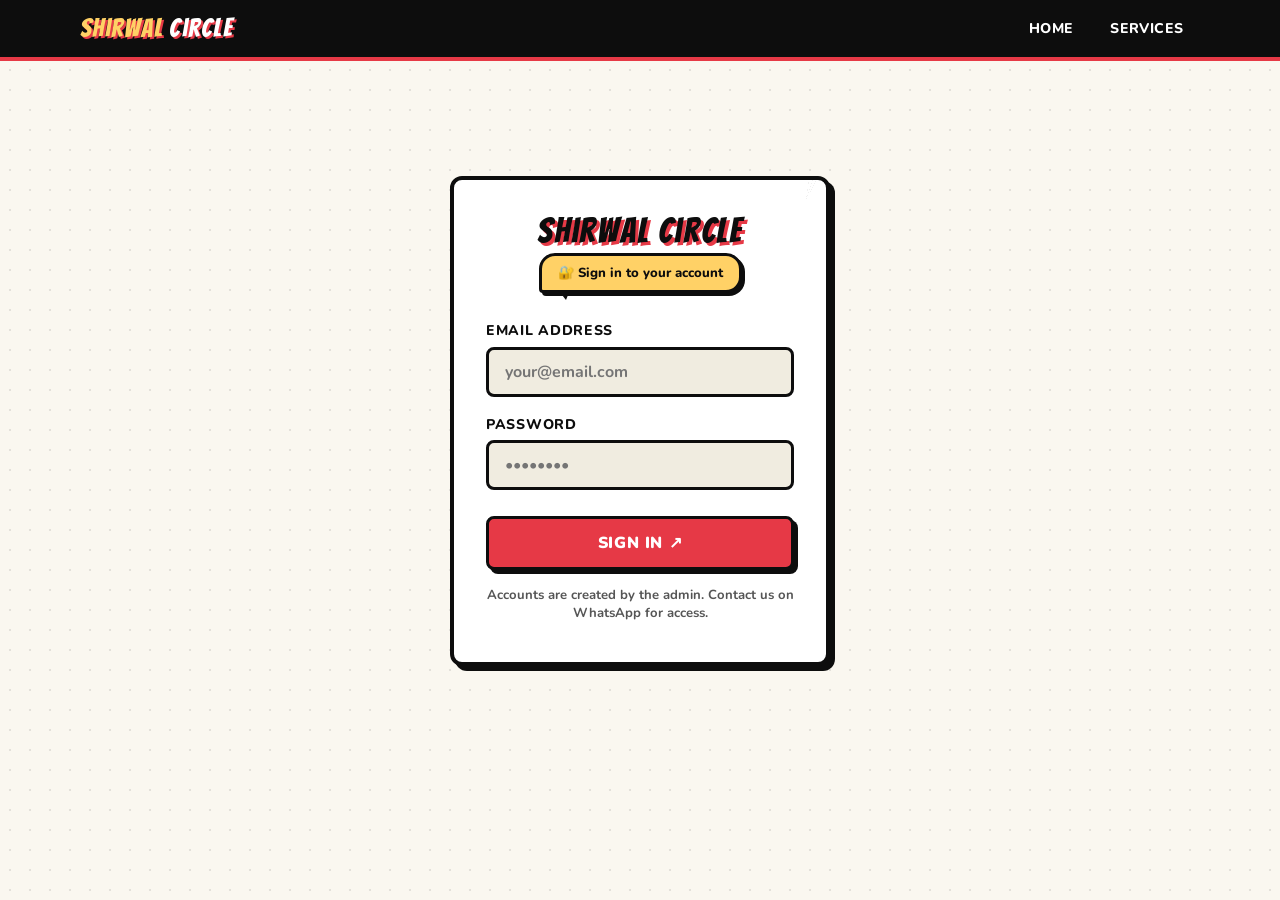
==== account.html @ d56b0783 "Add files via upload" ====
<!DOCTYPE html>
<html lang="en">
<head>
  <meta charset="UTF-8">
  <meta name="viewport" content="width=device-width, initial-scale=1.0">
  <title>My Account — Shirwal Circle</title>
  <link rel="preconnect" href="https://fonts.googleapis.com">
  <link rel="preconnect" href="https://fonts.gstatic.com" crossorigin>
  <link rel="stylesheet" href="css/style.css">
</head>
<body data-requires-auth="true">

  <nav class="navbar">
    <div class="container">
      <a class="brand" href="index.html">Shirwal <span>Circle</span></a>
      <div class="nav-links">
        <a href="index.html">Home</a>
        <a href="vendors.html">Services</a>
        <a href="account.html" class="active" data-auth="logged-in">Account</a>
        <button data-logout data-auth="logged-in">Logout</button>
      </div>
    </div>
  </nav>

  <section class="section">
    <div class="container" style="max-width:560px">
      <h1 class="section-title display" style="margin-bottom:2rem">My Account<span class="underline"></span></h1>

      <div class="manga-card card-pad" style="margin-bottom:1.25rem">
        <div style="display:flex;align-items:center;gap:1.25rem;margin-bottom:1.5rem">
          <div class="avatar" data-user-initial>R</div>
          <div>
            <div style="font-family:'Bangers',cursive;font-size:1.5rem;letter-spacing:0.04em" data-user-name>Loading…</div>
            <span class="badge badge-green" style="margin-top:0.3rem">● Active</span>
          </div>
        </div>
        <div class="info-row"><span class="lbl">Email</span><span data-user-email>—</span></div>
        <div class="info-row"><span class="lbl">Phone</span><span data-user-phone>—</span></div>
        <div class="info-row"><span class="lbl">Address</span><span data-user-address>—</span></div>
      </div>

      <div class="manga-card card-pad" style="margin-bottom:1.25rem">
        <h2 style="font-size:1.2rem;margin-bottom:1rem">Quick Links</h2>
        <div style="display:flex;gap:0.75rem;flex-wrap:wrap">
          <a href="vendors.html" class="btn btn-red">Browse Services</a>
        </div>
      </div>

      <button data-logout class="btn btn-white" style="border-color:var(--accent);color:var(--accent)">Sign Out</button>
    </div>
  </section>

  <div class="toast" data-ui-toast></div>
  <script src="js/app.js"></script>
</body>
</html>
---- css/style.css ----
/* ============================================
   SHIRWAL CIRCLE — Manga / 2D Ink Style
   ============================================ */

@import url('https://fonts.googleapis.com/css2?family=Bangers&family=Nunito:wght@400;700;800;900&display=swap');

:root {
  --ink: #0d0d0d;
  --ink-light: #1a1a2e;
  --paper: #faf7f0;
  --paper2: #f0ece0;
  --accent: #e63946;       /* manga red */
  --accent2: #f4a261;      /* warm orange */
  --accent3: #457b9d;      /* ink blue */
  --yellow: #ffd166;
  --green: #06d6a0;
  --border: 3px solid var(--ink);
  --border-thick: 4px solid var(--ink);
  --radius: 12px;
  --shadow: 5px 5px 0px var(--ink);
  --shadow-red: 5px 5px 0px var(--accent);
  --shadow-lg: 8px 8px 0px var(--ink);
}

*, *::before, *::after { box-sizing: border-box; margin: 0; padding: 0; }
html { scroll-behavior: smooth; }

body {
  font-family: 'Nunito', sans-serif;
  background: var(--paper);
  color: var(--ink);
  min-height: 100vh;
  overflow-x: hidden;
}

/* Halftone background texture */
body::before {
  content: '';
  position: fixed;
  inset: 0;
  z-index: -1;
  background-image: radial-gradient(circle, #0d0d0d18 1px, transparent 1px);
  background-size: 20px 20px;
  pointer-events: none;
}

/* ── TYPOGRAPHY ── */
h1, h2, h3 { font-family: 'Bangers', cursive; letter-spacing: 0.04em; line-height: 1.1; }
.display { font-family: 'Bangers', cursive; letter-spacing: 0.06em; }

/* ── LAYOUT ── */
.container { max-width: 1160px; margin: 0 auto; padding: 0 1.25rem; }
.section { padding: 4rem 0; }

/* ── NAVBAR ── */
.navbar {
  position: sticky;
  top: 0;
  z-index: 100;
  background: var(--ink);
  border-bottom: 4px solid var(--accent);
  padding: 0.7rem 0;
}
.navbar .container { display: flex; align-items: center; gap: 1rem; flex-wrap: wrap; }
.brand {
  font-family: 'Bangers', cursive;
  font-size: 1.6rem;
  letter-spacing: 0.05em;
  color: var(--yellow);
  text-decoration: none;
  text-shadow: 2px 2px 0 var(--accent);
  flex: 1;
}
.brand span { color: #fff; }
.nav-links { display: flex; align-items: center; gap: 0.25rem; flex-wrap: wrap; }
.nav-links a, .nav-links button {
  color: #fff;
  text-decoration: none;
  font-size: 0.88rem;
  font-weight: 800;
  padding: 0.35rem 0.9rem;
  border-radius: 6px;
  border: 2px solid transparent;
  background: transparent;
  cursor: pointer;
  font-family: 'Nunito', sans-serif;
  transition: background 0.15s, border-color 0.15s, color 0.15s;
  text-transform: uppercase;
  letter-spacing: 0.03em;
}
.nav-links a:hover, .nav-links button:hover {
  background: var(--accent);
  border-color: var(--accent);
  color: #fff;
}
.nav-links a.active { background: var(--yellow); color: var(--ink); border-color: var(--yellow); }

/* ── MANGA CARD ── */
.manga-card {
  background: #fff;
  border: var(--border-thick);
  border-radius: var(--radius);
  box-shadow: var(--shadow);
  transition: transform 0.15s, box-shadow 0.15s;
  position: relative;
  overflow: hidden;
}
.manga-card:hover { transform: translate(-2px, -2px); box-shadow: var(--shadow-lg); }
.manga-card.red-accent { border-color: var(--accent); box-shadow: var(--shadow-red); }

/* Speed lines decoration on cards */
.manga-card::before {
  content: '';
  position: absolute;
  top: -20px; right: -20px;
  width: 80px; height: 80px;
  background: conic-gradient(from 0deg, transparent 0deg 8deg, var(--ink) 8deg 9deg, transparent 9deg 18deg, var(--ink) 18deg 19deg, transparent 19deg 27deg, var(--ink) 27deg 28deg, transparent 28deg 36deg);
  opacity: 0.06;
  border-radius: 50%;
}

.card-pad { padding: 1.4rem; }

/* ── BUTTONS ── */
.btn {
  display: inline-flex; align-items: center; justify-content: center; gap: 0.4rem;
  padding: 0.6rem 1.4rem;
  font-family: 'Nunito', sans-serif;
  font-weight: 900;
  font-size: 0.9rem;
  border-radius: 8px;
  border: var(--border);
  cursor: pointer;
  text-decoration: none;
  text-transform: uppercase;
  letter-spacing: 0.04em;
  transition: transform 0.12s, box-shadow 0.12s;
  position: relative;
  box-shadow: 4px 4px 0 var(--ink);
}
.btn:hover { transform: translate(-2px, -2px); box-shadow: 6px 6px 0 var(--ink); }
.btn:active { transform: translate(2px, 2px); box-shadow: 2px 2px 0 var(--ink); }

.btn-red { background: var(--accent); color: #fff; }
.btn-yellow { background: var(--yellow); color: var(--ink); }
.btn-blue { background: var(--accent3); color: #fff; }
.btn-white { background: #fff; color: var(--ink); }
.btn-ink { background: var(--ink); color: #fff; }
.btn-green { background: var(--green); color: var(--ink); }
.btn-wa { background: #25d366; color: #fff; border-color: #1da851; box-shadow: 4px 4px 0 #1da851; }
.btn-wa:hover { box-shadow: 6px 6px 0 #1da851; }

/* ── SPEECH BUBBLE ── */
.speech-bubble {
  background: var(--yellow);
  border: 3px solid var(--ink);
  border-radius: 16px 16px 16px 4px;
  padding: 0.5rem 1rem;
  font-weight: 800;
  font-size: 0.82rem;
  display: inline-block;
  position: relative;
  box-shadow: 3px 3px 0 var(--ink);
}
.speech-bubble::after {
  content: '';
  position: absolute;
  bottom: -10px; left: 16px;
  width: 0; height: 0;
  border-left: 8px solid transparent;
  border-right: 4px solid transparent;
  border-top: 10px solid var(--ink);
}
.speech-bubble.red { background: var(--accent); color: #fff; }
.speech-bubble.blue { background: var(--accent3); color: #fff; }
.speech-bubble.blue::after { border-top-color: var(--accent3); }

/* ── PANEL DIVIDER (manga panel lines) ── */
.panel-divider {
  border: none;
  border-top: 4px solid var(--ink);
  margin: 0;
}
.panel-strip {
  background: var(--ink);
  color: var(--yellow);
  padding: 0.6rem 0;
  font-family: 'Bangers', cursive;
  font-size: 1.1rem;
  letter-spacing: 0.1em;
  text-align: center;
  text-transform: uppercase;
}

/* ── SECTION TITLE ── */
.section-title {
  font-size: clamp(2rem, 5vw, 3rem);
  position: relative;
  display: inline-block;
  margin-bottom: 0.25rem;
}
.section-title .underline {
  display: block;
  height: 6px;
  background: var(--accent);
  border-radius: 2px;
  margin-top: 4px;
}
.section-sub { color: #555; font-size: 1rem; margin-bottom: 2rem; font-weight: 700; }

/* ── GRIDS ── */
.grid { display: grid; gap: 1.25rem; }
.vendor-grid { grid-template-columns: 1fr; }
@media (min-width: 600px) { .vendor-grid { grid-template-columns: repeat(2, 1fr); } }
@media (min-width: 960px) { .vendor-grid { grid-template-columns: repeat(3, 1fr); } }
.cat-grid { grid-template-columns: repeat(2, 1fr); gap: 1rem; }
@media (min-width: 700px) { .cat-grid { grid-template-columns: repeat(4, 1fr); } }
.how-grid { grid-template-columns: 1fr; gap: 1.25rem; }
@media (min-width: 700px) { .how-grid { grid-template-columns: repeat(2, 1fr); } }
@media (min-width: 1024px) { .how-grid { grid-template-columns: repeat(4, 1fr); } }

/* ── HERO ── */
.hero {
  min-height: 88vh;
  display: flex;
  align-items: center;
  background: var(--paper);
  border-bottom: var(--border-thick);
  position: relative;
  overflow: hidden;
  padding: 4rem 0 3rem;
}
/* Speed lines behind hero text */
.hero::after {
  content: '';
  position: absolute;
  right: -5%;
  top: 50%;
  transform: translateY(-50%);
  width: 55%;
  height: 120%;
  background: conic-gradient(from 0deg at 100% 50%,
    transparent 0deg 4deg, rgba(230,57,70,0.08) 4deg 5deg,
    transparent 5deg 9deg, rgba(230,57,70,0.08) 9deg 10deg,
    transparent 10deg 14deg, rgba(230,57,70,0.08) 14deg 15deg,
    transparent 15deg 19deg, rgba(230,57,70,0.08) 19deg 20deg,
    transparent 20deg 24deg, rgba(230,57,70,0.08) 24deg 25deg,
    transparent 25deg 360deg
  );
  pointer-events: none;
  z-index: 0;
}
.hero .container { position: relative; z-index: 1; }
.hero-tag {
  display: inline-block;
  background: var(--accent);
  color: #fff;
  font-family: 'Bangers', cursive;
  font-size: 1rem;
  letter-spacing: 0.1em;
  padding: 0.3rem 1rem;
  border: 2px solid var(--ink);
  border-radius: 6px;
  box-shadow: 3px 3px 0 var(--ink);
  margin-bottom: 1.25rem;
  text-transform: uppercase;
}
.hero h1 {
  font-size: clamp(3rem, 9vw, 6rem);
  line-height: 0.95;
  margin-bottom: 1.25rem;
}
.hero h1 .stroke {
  -webkit-text-stroke: 3px var(--ink);
  color: transparent;
}
.hero h1 .fill { color: var(--accent); }
.hero p { font-size: 1.1rem; font-weight: 700; color: #333; max-width: 480px; margin-bottom: 2rem; line-height: 1.6; }
.hero-cta { display: flex; gap: 0.75rem; flex-wrap: wrap; }

/* ── SERVICE CARD ── */
.service-card { display: flex; flex-direction: column; }
.service-card .logo-wrap {
  width: 56px; height: 56px;
  border: 3px solid var(--ink);
  border-radius: 10px;
  background: var(--paper2);
  display: flex; align-items: center; justify-content: center;
  margin-bottom: 0.85rem;
  overflow: hidden;
  box-shadow: 3px 3px 0 var(--ink);
}
.service-card .logo-wrap img { width: 38px; height: 38px; object-fit: contain; }
.service-card h3 { font-size: 1.1rem; margin-bottom: 0.3rem; }
.service-card p { font-size: 0.85rem; color: #555; font-weight: 700; flex: 1; margin-bottom: 1rem; }
.service-card .actions { display: flex; gap: 0.5rem; flex-wrap: wrap; margin-top: auto; }
.service-card .ext-link {
  display: inline-flex; align-items: center; gap: 0.3rem;
  font-size: 0.75rem; font-weight: 800;
  color: var(--accent3);
  text-decoration: none;
  border-bottom: 2px solid var(--accent3);
  padding-bottom: 1px;
  margin-top: 0.5rem;
  text-transform: uppercase;
  letter-spacing: 0.04em;
}
.service-card .ext-link:hover { color: var(--accent); border-color: var(--accent); }

/* ── CATEGORY CARD ── */
.cat-card {
  text-decoration: none;
  color: var(--ink);
  text-align: center;
  padding: 1.5rem 0.75rem;
  display: block;
}
.cat-card .cat-icon {
  font-size: 2.2rem;
  margin-bottom: 0.6rem;
  display: block;
  filter: drop-shadow(2px 2px 0 rgba(0,0,0,0.2));
}
.cat-card h3 { font-size: 1rem; }
.cat-card p { font-size: 0.78rem; color: #666; font-weight: 700; margin-top: 0.2rem; }

/* Different accent colors per cat card */
.cat-card:nth-child(1) { background: #fff0f0; }
.cat-card:nth-child(2) { background: #f0f4ff; }
.cat-card:nth-child(3) { background: #f0fff8; }
.cat-card:nth-child(4) { background: #fffbf0; }

/* ── SECTION GROUP (vendors page) ── */
.section-group { margin-bottom: 3rem; }
.group-title {
  display: flex; align-items: center; gap: 0.75rem;
  font-size: 1.6rem;
  margin-bottom: 1.25rem;
  padding-bottom: 0.6rem;
  border-bottom: 3px solid var(--ink);
}
.group-title .icon-badge {
  background: var(--ink);
  color: var(--yellow);
  padding: 0.2rem 0.6rem;
  border-radius: 6px;
  font-size: 1rem;
}

/* ── QUICK JUMP ── */
.jump-panel {
  display: flex; gap: 0.5rem; flex-wrap: wrap;
  padding: 0.85rem 1.1rem;
  margin-bottom: 2rem;
  align-items: center;
}
.jump-chip {
  display: inline-flex; align-items: center; gap: 0.3rem;
  padding: 0.3rem 0.8rem;
  border: 2px solid var(--ink);
  border-radius: 6px;
  background: #fff;
  color: var(--ink);
  font-size: 0.82rem;
  font-weight: 800;
  text-decoration: none;
  text-transform: uppercase;
  letter-spacing: 0.03em;
  box-shadow: 3px 3px 0 var(--ink);
  transition: transform 0.12s, box-shadow 0.12s;
}
.jump-chip:hover { transform: translate(-1px, -1px); box-shadow: 4px 4px 0 var(--ink); background: var(--yellow); }

/* ── POPUP MODAL ── */
.service-modal[hidden] { display: none !important; }
.service-modal {
  position: fixed; inset: 0; z-index: 200;
  display: flex; align-items: center; justify-content: center;
  padding: 1rem;
}
.service-modal-backdrop {
  position: absolute; inset: 0;
  background: rgba(13,13,13,0.75);
}
.service-popup {
  position: relative; z-index: 1;
  max-width: 460px; width: 100%;
  animation: popIn 0.2s cubic-bezier(0.34,1.56,0.64,1);
}
@keyframes popIn {
  from { transform: scale(0.85) rotate(-2deg); opacity: 0; }
  to   { transform: scale(1) rotate(0deg); opacity: 1; }
}
.service-popup h2 { font-size: 1.8rem; margin-bottom: 0.5rem; }
.service-popup p { font-size: 0.92rem; color: #444; font-weight: 700; line-height: 1.6; }
.popup-actions { display: flex; gap: 0.65rem; flex-wrap: wrap; margin-top: 1.25rem; }

/* ── TOAST ── */
.toast {
  position: fixed;
  bottom: 2rem; left: 50%;
  transform: translateX(-50%) translateY(20px);
  background: var(--ink);
  color: var(--yellow);
  font-family: 'Bangers', cursive;
  font-size: 1rem;
  letter-spacing: 0.05em;
  padding: 0.5rem 1.4rem;
  border-radius: 8px;
  border: 3px solid var(--yellow);
  opacity: 0;
  pointer-events: none;
  transition: opacity 0.25s, transform 0.25s;
  z-index: 300;
  white-space: nowrap;
  box-shadow: 4px 4px 0 var(--accent);
}
.toast.show { opacity: 1; transform: translateX(-50%) translateY(0); }

/* ── HOW IT WORKS ── */
.how-card { text-align: center; padding: 1.75rem 1.25rem; }
.how-num {
  font-family: 'Bangers', cursive;
  font-size: 3.5rem;
  line-height: 1;
  color: var(--accent);
  -webkit-text-stroke: 2px var(--ink);
  margin-bottom: 0.5rem;
}
.how-card h3 { font-size: 1.2rem; margin-bottom: 0.4rem; }
.how-card p { font-size: 0.85rem; color: #555; font-weight: 700; }

/* ── LOGIN ── */
.form-group { margin-bottom: 1.1rem; }
.form-group label { display: block; font-weight: 800; font-size: 0.88rem; text-transform: uppercase; letter-spacing: 0.05em; margin-bottom: 0.4rem; }
.manga-input {
  width: 100%;
  padding: 0.7rem 1rem;
  border: var(--border);
  border-radius: 8px;
  background: var(--paper2);
  font-family: 'Nunito', sans-serif;
  font-size: 1rem;
  font-weight: 700;
  color: var(--ink);
  outline: none;
  transition: box-shadow 0.15s;
}
.manga-input:focus { box-shadow: 4px 4px 0 var(--accent); border-color: var(--accent); }
.error-box {
  background: #ffe0e0;
  border: 2px solid var(--accent);
  border-radius: 8px;
  padding: 0.65rem 1rem;
  font-size: 0.88rem;
  font-weight: 800;
  color: var(--accent);
  margin-bottom: 1rem;
  display: none;
}

/* ── ACCOUNT ── */
.avatar {
  width: 70px; height: 70px;
  border-radius: 50%;
  border: 4px solid var(--ink);
  background: var(--yellow);
  display: flex; align-items: center; justify-content: center;
  font-family: 'Bangers', cursive;
  font-size: 2rem;
  color: var(--ink);
  box-shadow: 4px 4px 0 var(--ink);
  flex-shrink: 0;
}
.info-row { display: flex; justify-content: space-between; padding: 0.7rem 0; border-bottom: 2px dashed #ccc; font-size: 0.92rem; font-weight: 700; }
.info-row:last-child { border: none; }
.info-row .lbl { color: #777; text-transform: uppercase; font-size: 0.78rem; letter-spacing: 0.05em; }

/* ── CRED BLOCK ── */
.cred-block {
  font-family: monospace;
  background: var(--ink);
  color: #a8ff78;
  border-radius: 8px;
  padding: 1rem 1.25rem;
  font-size: 0.88rem;
  line-height: 1.9;
  border: 3px solid var(--ink);
  box-shadow: 4px 4px 0 var(--accent);
}

/* ── HIGHLIGHT (deep link) ── */
.highlight-pulse { animation: mangaPop 1.2s ease; }
@keyframes mangaPop {
  0%   { transform: scale(1); box-shadow: 4px 4px 0 var(--ink); }
  30%  { transform: scale(1.04); box-shadow: 8px 8px 0 var(--accent); }
  100% { transform: scale(1); box-shadow: 4px 4px 0 var(--ink); }
}

/* ── FOOTER ── */
footer {
  background: var(--ink);
  color: #fff;
  border-top: var(--border-thick);
  padding: 2.5rem 0 1.5rem;
}
.footer-inner { display: flex; gap: 2rem; flex-wrap: wrap; justify-content: space-between; margin-bottom: 2rem; }
.footer-brand .brand { color: var(--yellow); font-size: 1.5rem; display: block; margin-bottom: 0.5rem; }
.footer-brand p { font-size: 0.85rem; color: #aaa; font-weight: 700; max-width: 240px; }
.footer-links { display: flex; flex-direction: column; gap: 0.5rem; }
.footer-links strong { color: var(--yellow); font-size: 0.82rem; text-transform: uppercase; letter-spacing: 0.06em; margin-bottom: 0.25rem; display: block; }
.footer-links a { color: #bbb; text-decoration: none; font-size: 0.88rem; font-weight: 700; transition: color 0.15s; }
.footer-links a:hover { color: var(--yellow); }
.social-row { display: flex; gap: 0.5rem; flex-wrap: wrap; margin-top: 0.75rem; }
.social-chip {
  padding: 0.3rem 0.8rem;
  border: 2px solid #fff3;
  border-radius: 6px;
  color: #bbb;
  text-decoration: none;
  font-size: 0.8rem;
  font-weight: 800;
  text-transform: uppercase;
  transition: border-color 0.15s, color 0.15s;
}
.social-chip:hover { border-color: var(--yellow); color: var(--yellow); }
.footer-copy { text-align: center; color: #666; font-size: 0.8rem; font-weight: 700; border-top: 1px solid #222; padding-top: 1.25rem; }

/* ── BADGE ── */
.badge {
  display: inline-block;
  padding: 0.15rem 0.6rem;
  border-radius: 4px;
  font-size: 0.72rem;
  font-weight: 900;
  text-transform: uppercase;
  letter-spacing: 0.06em;
  border: 2px solid currentColor;
}
.badge-green { color: #06a572; background: #e0fff5; border-color: #06a572; }
.badge-red { color: var(--accent); background: #fff0f0; }

/* ── UTILITY ── */
.muted { color: #555; font-weight: 700; font-size: 0.9rem; }
.text-center { text-align: center; }
.mt-1 { margin-top: 0.5rem; }
.mt-2 { margin-top: 1rem; }
.mt-3 { margin-top: 1.5rem; }
.mb-2 { margin-bottom: 1rem; }
.page-hero { padding: 2.5rem 0 1.5rem; border-bottom: var(--border-thick); margin-bottom: 2rem; background: var(--paper2); }
.page-hero h1 { font-size: clamp(2rem, 5vw, 3.2rem); }
.empty-state { text-align: center; padding: 3rem 1rem; }
.empty-state .icon { font-size: 3rem; margin-bottom: 1rem; display: block; }
.empty-state p { color: #666; font-weight: 700; margin-bottom: 1.5rem; }

/* ── REDUCED MOTION ── */
@media (prefers-reduced-motion: reduce) {
  *, *::before, *::after { animation-duration: 0.01ms !important; transition-duration: 0.01ms !important; }
}
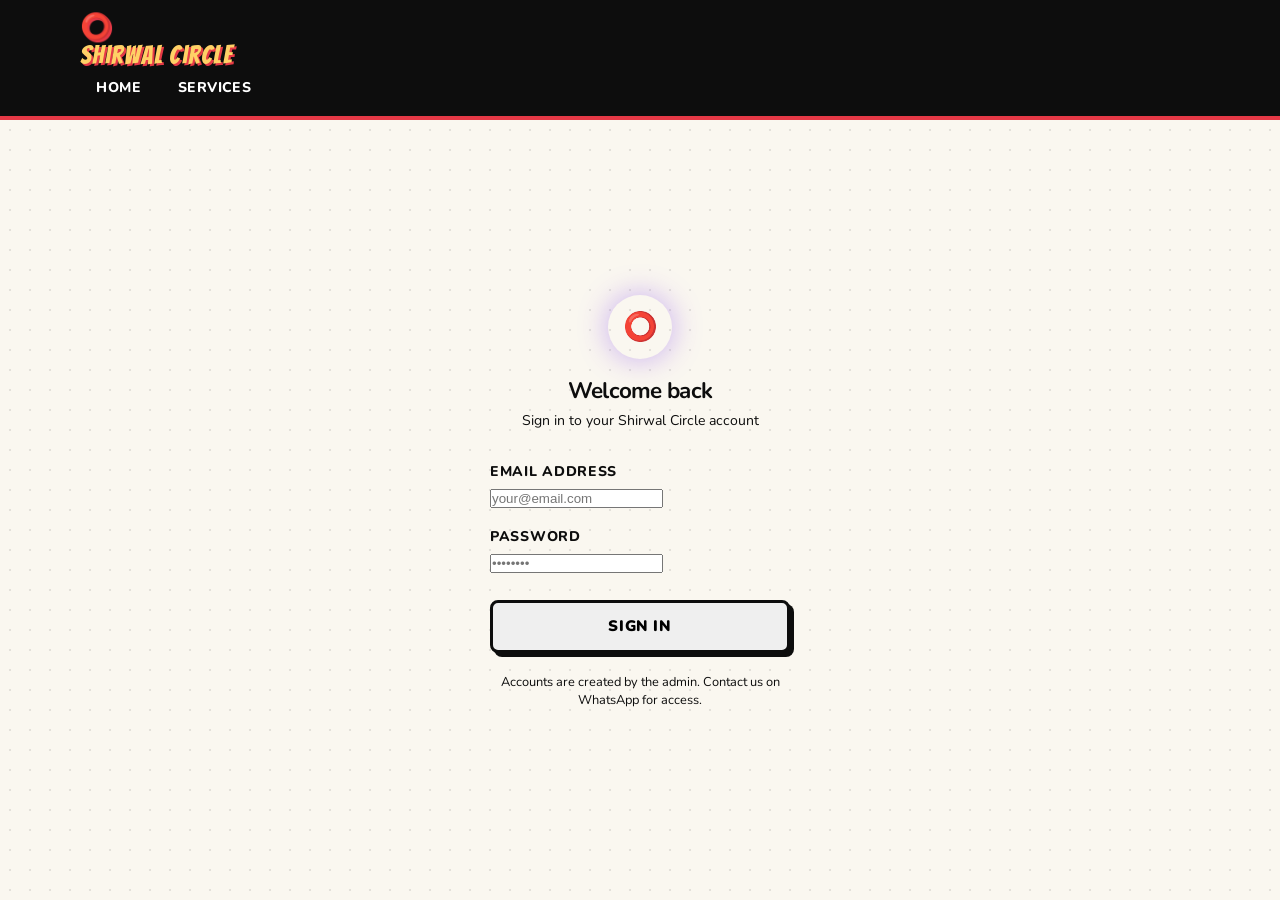
==== commit 18d1826f: "Add files via upload" ====
--- a/account.html
+++ b/account.html
@@ -4,34 +4,45 @@
   <meta charset="UTF-8">
   <meta name="viewport" content="width=device-width, initial-scale=1.0">
   <title>My Account — Shirwal Circle</title>
+  <link rel="icon" href="data:image/svg+xml,<svg xmlns='http://www.w3.org/2000/svg' viewBox='0 0 100 100'><text y='.9em' font-size='90'>⭕</text></svg>">
   <link rel="preconnect" href="https://fonts.googleapis.com">
   <link rel="preconnect" href="https://fonts.gstatic.com" crossorigin>
+  <link href="https://fonts.googleapis.com/css2?family=Inter:wght@300;400;500;600;700;800&display=swap" rel="stylesheet">
   <link rel="stylesheet" href="css/style.css">
 </head>
 <body data-requires-auth="true">
+<div class="bg-canvas">
+  <div class="orb orb-1"></div>
+  <div class="orb orb-2"></div>
+  <div class="orb orb-3"></div>
+</div>
+<div class="page-wrap">
 
   <nav class="navbar">
     <div class="container">
-      <a class="brand" href="index.html">Shirwal <span>Circle</span></a>
-      <div class="nav-links">
-        <a href="index.html">Home</a>
-        <a href="vendors.html">Services</a>
-        <a href="account.html" class="active" data-auth="logged-in">Account</a>
-        <button data-logout data-auth="logged-in">Logout</button>
+      <div class="navbar-inner">
+        <a class="brand" href="index.html"><div class="brand-icon">⭕</div> Shirwal Circle</a>
+        <div class="nav-links">
+          <a href="index.html">Home</a>
+          <a href="vendors.html">Services</a>
+          <a href="account.html" class="active" data-auth="logged-in">Account</a>
+          <button data-logout data-auth="logged-in">Logout</button>
+        </div>
       </div>
     </div>
   </nav>
 
   <section class="section">
     <div class="container" style="max-width:560px">
-      <h1 class="section-title display" style="margin-bottom:2rem">My Account<span class="underline"></span></h1>
+      <div class="section-label">Profile</div>
+      <h1 class="section-title" style="margin-bottom:2rem">My <span class="grad">Account</span></h1>
 
-      <div class="manga-card card-pad" style="margin-bottom:1.25rem">
+      <div class="glass card-pad no-hover" style="margin-bottom:1.25rem">
         <div style="display:flex;align-items:center;gap:1.25rem;margin-bottom:1.5rem">
           <div class="avatar" data-user-initial>R</div>
           <div>
-            <div style="font-family:'Bangers',cursive;font-size:1.5rem;letter-spacing:0.04em" data-user-name>Loading…</div>
-            <span class="badge badge-green" style="margin-top:0.3rem">● Active</span>
+            <div style="font-size:1.25rem;font-weight:700;letter-spacing:-0.02em" data-user-name>Loading…</div>
+            <span class="badge badge-green" style="margin-top:0.35rem">● Active</span>
           </div>
         </div>
         <div class="info-row"><span class="lbl">Email</span><span data-user-email>—</span></div>
@@ -39,18 +50,19 @@
         <div class="info-row"><span class="lbl">Address</span><span data-user-address>—</span></div>
       </div>
 
-      <div class="manga-card card-pad" style="margin-bottom:1.25rem">
-        <h2 style="font-size:1.2rem;margin-bottom:1rem">Quick Links</h2>
-        <div style="display:flex;gap:0.75rem;flex-wrap:wrap">
-          <a href="vendors.html" class="btn btn-red">Browse Services</a>
+      <div class="glass card-pad no-hover" style="margin-bottom:1.25rem">
+        <div style="font-size:0.82rem;font-weight:600;color:var(--text-3);text-transform:uppercase;letter-spacing:0.08em;margin-bottom:1rem">Quick Links</div>
+        <div style="display:flex;gap:0.65rem;flex-wrap:wrap">
+          <a href="vendors.html" class="btn btn-primary btn-sm">Browse Services</a>
         </div>
       </div>
 
-      <button data-logout class="btn btn-white" style="border-color:var(--accent);color:var(--accent)">Sign Out</button>
+      <button data-logout class="btn btn-glass btn-sm" style="border-color:rgba(239,68,68,0.3);color:#fca5a5">Sign Out</button>
     </div>
   </section>
 
-  <div class="toast" data-ui-toast></div>
-  <script src="js/app.js"></script>
+</div>
+<div class="toast" data-ui-toast></div>
+<script src="js/app.js"></script>
 </body>
 </html>
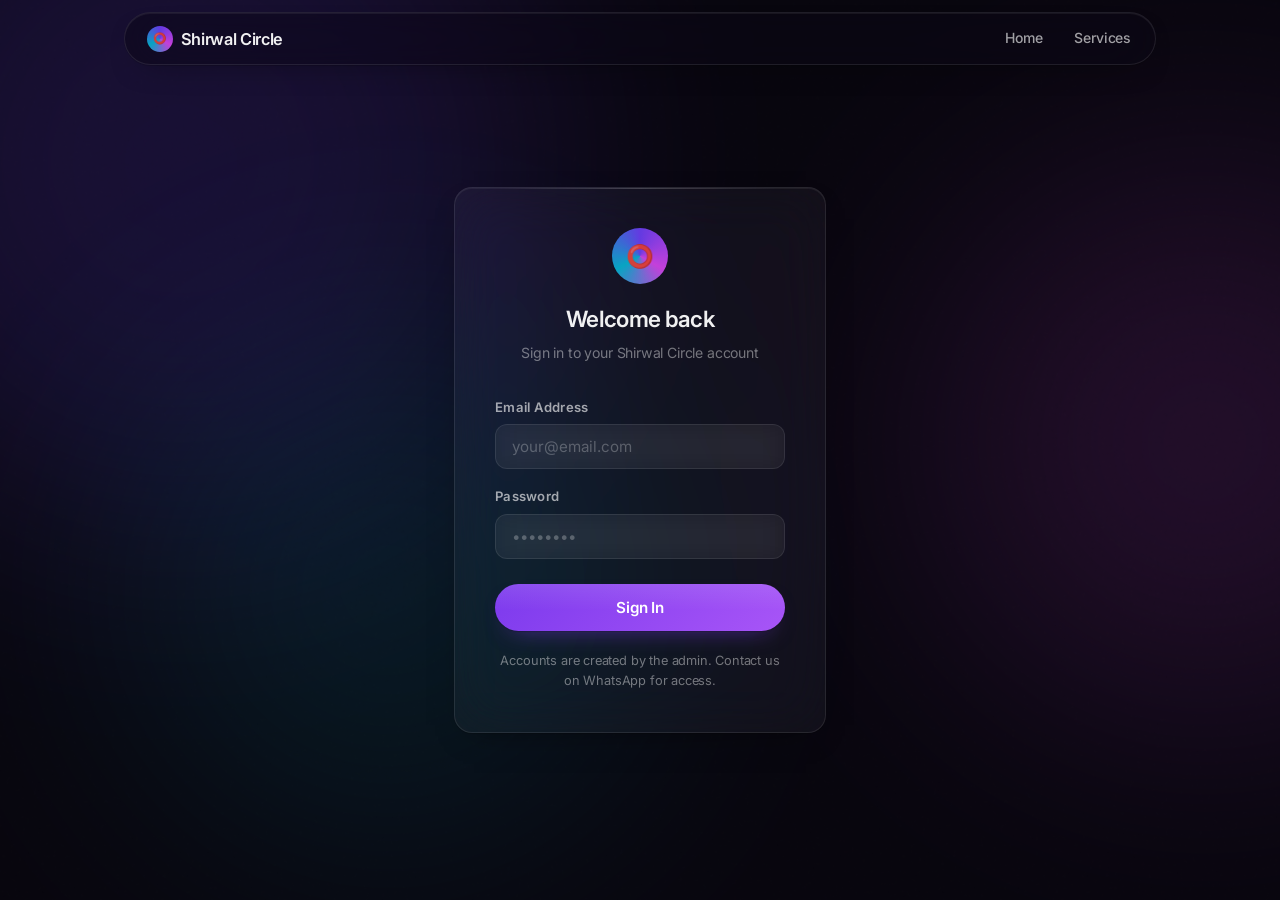
==== commit e0fb8b75: "Refine theme: minimal glassmorphism with existing palette Co-authored-by: arena-agent <297053741+are" ====
--- a/account.html
+++ b/account.html
@@ -41,7 +41,7 @@
         <div style="display:flex;align-items:center;gap:1.25rem;margin-bottom:1.5rem">
           <div class="avatar" data-user-initial>R</div>
           <div>
-            <div style="font-size:1.25rem;font-weight:700;letter-spacing:-0.02em" data-user-name>Loading…</div>
+            <div style="font-size:1.25rem;font-weight:600;letter-spacing:-0.02em" data-user-name>Loading…</div>
             <span class="badge badge-green" style="margin-top:0.35rem">● Active</span>
           </div>
         </div>
@@ -51,7 +51,7 @@
       </div>
 
       <div class="glass card-pad no-hover" style="margin-bottom:1.25rem">
-        <div style="font-size:0.82rem;font-weight:600;color:var(--text-3);text-transform:uppercase;letter-spacing:0.08em;margin-bottom:1rem">Quick Links</div>
+        <div class="mini-label">Quick Links</div>
         <div style="display:flex;gap:0.65rem;flex-wrap:wrap">
           <a href="vendors.html" class="btn btn-primary btn-sm">Browse Services</a>
         </div>
--- a/css/style.css
+++ b/css/style.css
@@ -1,559 +1,718 @@
-/* ============================================
-   SHIRWAL CIRCLE — Manga / 2D Ink Style
-   ============================================ */
-
-@import url('https://fonts.googleapis.com/css2?family=Bangers&family=Nunito:wght@400;700;800;900&display=swap');
+/* ================================================
+   SHIRWAL CIRCLE — Minimal Glassmorphism
+   Quiet surfaces, soft light, same palette.
+   ================================================ */
 
 :root {
-  --ink: #0d0d0d;
-  --ink-light: #1a1a2e;
-  --paper: #faf7f0;
-  --paper2: #f0ece0;
-  --accent: #e63946;       /* manga red */
-  --accent2: #f4a261;      /* warm orange */
-  --accent3: #457b9d;      /* ink blue */
-  --yellow: #ffd166;
-  --green: #06d6a0;
-  --border: 3px solid var(--ink);
-  --border-thick: 4px solid var(--ink);
-  --radius: 12px;
-  --shadow: 5px 5px 0px var(--ink);
-  --shadow-red: 5px 5px 0px var(--accent);
-  --shadow-lg: 8px 8px 0px var(--ink);
+  /* Orb colors */
+  --orb-1: #6e40f7;
+  --orb-2: #d946ef;
+  --orb-3: #06b6d4;
+  --orb-4: #f59e0b;
+
+  /* Glass — thinner, quieter surfaces */
+  --glass-bg:         rgba(255,255,255,0.045);
+  --glass-bg-strong:  rgba(255,255,255,0.07);
+  --glass-bg-hover:   rgba(255,255,255,0.085);
+  --glass-border:     rgba(255,255,255,0.09);
+  --glass-border-strong: rgba(255,255,255,0.16);
+  --blur:             blur(28px) saturate(140%);
+  --blur-sm:          blur(14px) saturate(130%);
+
+  /* Text */
+  --text:       rgba(255,255,255,0.94);
+  --text-2:     rgba(255,255,255,0.62);
+  --text-3:     rgba(255,255,255,0.42);
+  --text-4:     rgba(255,255,255,0.26);
+
+  /* Accents */
+  --purple:   #a78bfa;
+  --pink:     #f0abfc;
+  --cyan:     #67e8f9;
+  --amber:    #fcd34d;
+  --green:    #6ee7b7;
+  --wa:       #25d366;
+
+  /* Layout */
+  --radius:    18px;
+  --radius-sm: 12px;
+  --radius-xs: 8px;
+  --radius-pill: 100px;
+  --shadow:    0 1px 1px rgba(0,0,0,0.18), 0 12px 32px -20px rgba(0,0,0,0.7);
+  --shadow-sm: 0 1px 1px rgba(0,0,0,0.15), 0 8px 20px -16px rgba(0,0,0,0.6);
+  --hairline:  inset 0 1px 0 rgba(255,255,255,0.06);
+  --ease:      cubic-bezier(0.22, 1, 0.36, 1);
+  --container: 1080px;
 }
 
 *, *::before, *::after { box-sizing: border-box; margin: 0; padding: 0; }
 html { scroll-behavior: smooth; }
 
 body {
-  font-family: 'Nunito', sans-serif;
-  background: var(--paper);
-  color: var(--ink);
+  font-family: 'Inter', -apple-system, BlinkMacSystemFont, sans-serif;
+  background: #08060e;
+  color: var(--text);
+  letter-spacing: -0.011em;
   min-height: 100vh;
   overflow-x: hidden;
-}
-
-/* Halftone background texture */
-body::before {
-  content: '';
+  line-height: 1.6;
+  -webkit-font-smoothing: antialiased;
+}
+
+/* ── ANIMATED ORB BACKGROUND ── */
+.bg-canvas {
   position: fixed;
   inset: 0;
-  z-index: -1;
-  background-image: radial-gradient(circle, #0d0d0d18 1px, transparent 1px);
-  background-size: 20px 20px;
+  z-index: 0;
+  overflow: hidden;
   pointer-events: none;
 }
 
-/* ── TYPOGRAPHY ── */
-h1, h2, h3 { font-family: 'Bangers', cursive; letter-spacing: 0.04em; line-height: 1.1; }
-.display { font-family: 'Bangers', cursive; letter-spacing: 0.06em; }
+/* Large blurred orbs */
+.orb {
+  position: absolute;
+  border-radius: 50%;
+  filter: blur(130px);
+  opacity: 0.16;
+  animation: orbFloat linear infinite;
+}
+.orb-1 { width: 720px; height: 720px; background: var(--orb-1); top: -22%; left: -14%; animation-duration: 48s; }
+.orb-2 { width: 560px; height: 560px; background: var(--orb-2); top: 18%; right: -16%; animation-duration: 56s; animation-delay: -12s; opacity: 0.12; }
+.orb-3 { width: 520px; height: 520px; background: var(--orb-3); bottom: 6%; left: 10%; animation-duration: 52s; animation-delay: -22s; opacity: 0.11; }
+.orb-4 { width: 380px; height: 380px; background: var(--orb-4); bottom: -12%; right: 18%; animation-duration: 64s; animation-delay: -8s; opacity: 0.07; }
+
+@keyframes orbFloat {
+  0%   { transform: translate(0,0) scale(1); }
+  50%  { transform: translate(24px,-18px) scale(1.03); }
+  100% { transform: translate(0,0) scale(1); }
+}
+
+/* Decorative circle rings scattered on bg */
+.ring {
+  position: absolute;
+  border-radius: 50%;
+  border: 1px solid rgba(255,255,255,0.045);
+  pointer-events: none;
+}
+
+/* Noise texture overlay */
+.bg-canvas::after {
+  content: '';
+  position: absolute;
+  inset: 0;
+  background-image: url("data:image/svg+xml,%3Csvg viewBox='0 0 256 256' xmlns='http://www.w3.org/2000/svg'%3E%3Cfilter id='noise'%3E%3CfeTurbulence type='fractalNoise' baseFrequency='0.9' numOctaves='4' stitchTiles='stitch'/%3E%3C/filter%3E%3Crect width='100%25' height='100%25' filter='url(%23noise)' opacity='0.035'/%3E%3C/svg%3E");
+  opacity: 0.28;
+}
 
 /* ── LAYOUT ── */
-.container { max-width: 1160px; margin: 0 auto; padding: 0 1.25rem; }
-.section { padding: 4rem 0; }
+.page-wrap { position: relative; z-index: 1; }
+.container { max-width: var(--container); margin: 0 auto; padding: 0 1.5rem; }
+.section { padding: 6.5rem 0; }
+@media (max-width: 700px) { .section { padding: 4rem 0; } }
+
+/* ── GLASS CARD ── */
+.glass {
+  background: var(--glass-bg);
+  border: 1px solid var(--glass-border);
+  border-radius: var(--radius);
+  backdrop-filter: var(--blur);
+  -webkit-backdrop-filter: var(--blur);
+  box-shadow: var(--shadow), var(--hairline);
+  position: relative;
+  overflow: hidden;
+  transition: background 0.35s var(--ease), border-color 0.35s var(--ease), transform 0.35s var(--ease), box-shadow 0.35s var(--ease);
+}
+.glass::before {
+  content: '';
+  position: absolute;
+  top: 0; left: 12%; right: 12%;
+  height: 1px;
+  background: linear-gradient(90deg, transparent, rgba(255,255,255,0.16), transparent);
+  pointer-events: none;
+}
+.glass:hover {
+  background: var(--glass-bg-hover);
+  border-color: var(--glass-border-strong);
+  transform: translateY(-3px);
+  box-shadow: 0 1px 1px rgba(0,0,0,0.2), 0 22px 44px -26px rgba(0,0,0,0.85), var(--hairline);
+}
+.glass.no-hover:hover { transform: none; box-shadow: var(--shadow), var(--hairline); }
+.card-pad { padding: 1.6rem; }
 
 /* ── NAVBAR ── */
 .navbar {
   position: sticky;
   top: 0;
   z-index: 100;
-  background: var(--ink);
-  border-bottom: 4px solid var(--accent);
-  padding: 0.7rem 0;
-}
-.navbar .container { display: flex; align-items: center; gap: 1rem; flex-wrap: wrap; }
+  padding: 0.75rem 0;
+}
+.navbar-inner {
+  background: rgba(12,9,20,0.55);
+  backdrop-filter: var(--blur);
+  -webkit-backdrop-filter: var(--blur);
+  border: 1px solid var(--glass-border);
+  border-radius: var(--radius-pill);
+  box-shadow: var(--shadow), var(--hairline);
+  padding: 0.5rem 0.6rem 0.5rem 1.35rem;
+  display: flex;
+  align-items: center;
+  gap: 0.5rem;
+}
 .brand {
-  font-family: 'Bangers', cursive;
-  font-size: 1.6rem;
-  letter-spacing: 0.05em;
-  color: var(--yellow);
+  font-size: 1.02rem;
+  font-weight: 600;
+  color: var(--text);
   text-decoration: none;
-  text-shadow: 2px 2px 0 var(--accent);
+  letter-spacing: -0.02em;
   flex: 1;
-}
-.brand span { color: #fff; }
-.nav-links { display: flex; align-items: center; gap: 0.25rem; flex-wrap: wrap; }
+  display: flex;
+  align-items: center;
+  gap: 0.5rem;
+}
+.brand-icon {
+  width: 26px; height: 26px;
+  border-radius: 50%;
+  background: conic-gradient(from 0deg, var(--orb-1), var(--orb-2), var(--orb-3), var(--orb-1));
+  display: flex; align-items: center; justify-content: center;
+  font-size: 0.68rem;
+  flex-shrink: 0;
+  opacity: 0.9;
+}
+.nav-links { display: flex; align-items: center; gap: 0.2rem; flex-wrap: wrap; }
 .nav-links a, .nav-links button {
-  color: #fff;
+  color: var(--text-2);
   text-decoration: none;
-  font-size: 0.88rem;
-  font-weight: 800;
-  padding: 0.35rem 0.9rem;
-  border-radius: 6px;
-  border: 2px solid transparent;
+  font-size: 0.875rem;
+  font-weight: 500;
+  padding: 0.4rem 0.9rem;
+  border-radius: var(--radius-pill);
+  border: none;
   background: transparent;
   cursor: pointer;
-  font-family: 'Nunito', sans-serif;
-  transition: background 0.15s, border-color 0.15s, color 0.15s;
-  text-transform: uppercase;
-  letter-spacing: 0.03em;
-}
-.nav-links a:hover, .nav-links button:hover {
-  background: var(--accent);
-  border-color: var(--accent);
-  color: #fff;
-}
-.nav-links a.active { background: var(--yellow); color: var(--ink); border-color: var(--yellow); }
-
-/* ── MANGA CARD ── */
-.manga-card {
-  background: #fff;
-  border: var(--border-thick);
-  border-radius: var(--radius);
-  box-shadow: var(--shadow);
-  transition: transform 0.15s, box-shadow 0.15s;
+  font-family: inherit;
+  transition: color 0.2s, background 0.2s;
+  white-space: nowrap;
+}
+.nav-links a:hover, .nav-links button:hover { color: var(--text); background: var(--glass-bg); }
+.nav-links a.active { color: var(--text); background: var(--glass-bg-strong); }
+
+/* ── BUTTONS ── */
+.btn {
+  display: inline-flex; align-items: center; justify-content: center; gap: 0.5rem;
+  padding: 0.7rem 1.5rem;
+  border-radius: var(--radius-pill);
+  font-family: inherit;
+  font-size: 0.9rem;
+  font-weight: 600;
+  cursor: pointer;
+  text-decoration: none;
+  border: none;
+  transition: transform 0.3s var(--ease), background 0.3s var(--ease), border-color 0.3s var(--ease), box-shadow 0.3s var(--ease);
   position: relative;
   overflow: hidden;
-}
-.manga-card:hover { transform: translate(-2px, -2px); box-shadow: var(--shadow-lg); }
-.manga-card.red-accent { border-color: var(--accent); box-shadow: var(--shadow-red); }
-
-/* Speed lines decoration on cards */
-.manga-card::before {
+  letter-spacing: -0.01em;
+}
+.btn::after {
   content: '';
   position: absolute;
-  top: -20px; right: -20px;
-  width: 80px; height: 80px;
-  background: conic-gradient(from 0deg, transparent 0deg 8deg, var(--ink) 8deg 9deg, transparent 9deg 18deg, var(--ink) 18deg 19deg, transparent 19deg 27deg, var(--ink) 27deg 28deg, transparent 28deg 36deg);
-  opacity: 0.06;
-  border-radius: 50%;
-}
-
-.card-pad { padding: 1.4rem; }
-
-/* ── BUTTONS ── */
-.btn {
-  display: inline-flex; align-items: center; justify-content: center; gap: 0.4rem;
-  padding: 0.6rem 1.4rem;
-  font-family: 'Nunito', sans-serif;
-  font-weight: 900;
-  font-size: 0.9rem;
-  border-radius: 8px;
-  border: var(--border);
-  cursor: pointer;
-  text-decoration: none;
+  inset: 0;
+  background: linear-gradient(180deg, rgba(255,255,255,0.10) 0%, transparent 55%);
+  pointer-events: none;
+}
+.btn-primary {
+  background: linear-gradient(135deg, #7c3aed, #a855f7);
+  color: #fff;
+  box-shadow: 0 1px 1px rgba(0,0,0,0.2), 0 10px 26px -16px rgba(124,58,237,0.9);
+}
+.btn-primary:hover { transform: translateY(-1px); box-shadow: 0 1px 1px rgba(0,0,0,0.2), 0 16px 32px -18px rgba(124,58,237,1); }
+.btn-glass {
+  background: var(--glass-bg-strong);
+  border: 1px solid var(--glass-border);
+  color: var(--text);
+  backdrop-filter: var(--blur-sm);
+  -webkit-backdrop-filter: var(--blur-sm);
+}
+.btn-glass:hover { background: var(--glass-bg-hover); border-color: var(--glass-border-strong); transform: translateY(-1px); }
+.btn-wa {
+  background: linear-gradient(135deg, #25d366, #128c7e);
+  color: #fff;
+  box-shadow: 0 1px 1px rgba(0,0,0,0.2), 0 10px 26px -18px rgba(37,211,102,0.9);
+}
+.btn-wa:hover { transform: translateY(-1px); box-shadow: 0 1px 1px rgba(0,0,0,0.2), 0 16px 30px -18px rgba(37,211,102,1); }
+.btn-sm { padding: 0.5rem 1.1rem; font-size: 0.82rem; }
+
+/* ── SECTION TITLE ── */
+.section-label {
+  display: inline-flex; align-items: center; gap: 0.5rem;
+  font-size: 0.75rem;
+  font-weight: 600;
   text-transform: uppercase;
-  letter-spacing: 0.04em;
-  transition: transform 0.12s, box-shadow 0.12s;
-  position: relative;
-  box-shadow: 4px 4px 0 var(--ink);
-}
-.btn:hover { transform: translate(-2px, -2px); box-shadow: 6px 6px 0 var(--ink); }
-.btn:active { transform: translate(2px, 2px); box-shadow: 2px 2px 0 var(--ink); }
-
-.btn-red { background: var(--accent); color: #fff; }
-.btn-yellow { background: var(--yellow); color: var(--ink); }
-.btn-blue { background: var(--accent3); color: #fff; }
-.btn-white { background: #fff; color: var(--ink); }
-.btn-ink { background: var(--ink); color: #fff; }
-.btn-green { background: var(--green); color: var(--ink); }
-.btn-wa { background: #25d366; color: #fff; border-color: #1da851; box-shadow: 4px 4px 0 #1da851; }
-.btn-wa:hover { box-shadow: 6px 6px 0 #1da851; }
-
-/* ── SPEECH BUBBLE ── */
-.speech-bubble {
-  background: var(--yellow);
-  border: 3px solid var(--ink);
-  border-radius: 16px 16px 16px 4px;
-  padding: 0.5rem 1rem;
-  font-weight: 800;
-  font-size: 0.82rem;
-  display: inline-block;
-  position: relative;
-  box-shadow: 3px 3px 0 var(--ink);
-}
-.speech-bubble::after {
+  letter-spacing: 0.14em;
+  color: var(--text-3);
+  margin-bottom: 0.9rem;
+}
+.section-label::before {
   content: '';
-  position: absolute;
-  bottom: -10px; left: 16px;
-  width: 0; height: 0;
-  border-left: 8px solid transparent;
-  border-right: 4px solid transparent;
-  border-top: 10px solid var(--ink);
-}
-.speech-bubble.red { background: var(--accent); color: #fff; }
-.speech-bubble.blue { background: var(--accent3); color: #fff; }
-.speech-bubble.blue::after { border-top-color: var(--accent3); }
-
-/* ── PANEL DIVIDER (manga panel lines) ── */
-.panel-divider {
-  border: none;
-  border-top: 4px solid var(--ink);
-  margin: 0;
-}
-.panel-strip {
-  background: var(--ink);
-  color: var(--yellow);
-  padding: 0.6rem 0;
-  font-family: 'Bangers', cursive;
-  font-size: 1.1rem;
-  letter-spacing: 0.1em;
-  text-align: center;
-  text-transform: uppercase;
-}
-
-/* ── SECTION TITLE ── */
+  height: 5px; width: 5px;
+  border-radius: 50%;
+  background: var(--purple);
+  opacity: 0.8;
+}
 .section-title {
-  font-size: clamp(2rem, 5vw, 3rem);
-  position: relative;
-  display: inline-block;
-  margin-bottom: 0.25rem;
-}
-.section-title .underline {
-  display: block;
-  height: 6px;
-  background: var(--accent);
-  border-radius: 2px;
-  margin-top: 4px;
-}
-.section-sub { color: #555; font-size: 1rem; margin-bottom: 2rem; font-weight: 700; }
-
-/* ── GRIDS ── */
-.grid { display: grid; gap: 1.25rem; }
-.vendor-grid { grid-template-columns: 1fr; }
-@media (min-width: 600px) { .vendor-grid { grid-template-columns: repeat(2, 1fr); } }
-@media (min-width: 960px) { .vendor-grid { grid-template-columns: repeat(3, 1fr); } }
-.cat-grid { grid-template-columns: repeat(2, 1fr); gap: 1rem; }
-@media (min-width: 700px) { .cat-grid { grid-template-columns: repeat(4, 1fr); } }
-.how-grid { grid-template-columns: 1fr; gap: 1.25rem; }
-@media (min-width: 700px) { .how-grid { grid-template-columns: repeat(2, 1fr); } }
-@media (min-width: 1024px) { .how-grid { grid-template-columns: repeat(4, 1fr); } }
+  font-size: clamp(1.75rem, 3.6vw, 2.4rem);
+  font-weight: 600;
+  letter-spacing: -0.035em;
+  line-height: 1.15;
+  margin-bottom: 0.6rem;
+}
+.section-title .grad {
+  background: linear-gradient(135deg, var(--purple), var(--pink));
+  -webkit-background-clip: text;
+  -webkit-text-fill-color: transparent;
+  background-clip: text;
+}
+.section-sub { color: var(--text-3); font-size: 0.98rem; margin-bottom: 2.75rem; font-weight: 400; max-width: 520px; }
+.section-title + .cat-grid, .section-title + .vendor-grid, .section-title + .how-grid { margin-top: 2.5rem; }
 
 /* ── HERO ── */
 .hero {
   min-height: 88vh;
   display: flex;
   align-items: center;
-  background: var(--paper);
-  border-bottom: var(--border-thick);
+  padding: 5rem 0 4rem;
+}
+.hero-inner { display: grid; gap: 3rem; align-items: center; }
+@media (min-width: 900px) { .hero-inner { grid-template-columns: 1fr 1fr; } }
+
+.hero-eyebrow {
+  display: inline-flex; align-items: center; gap: 0.5rem;
+  padding: 0.35rem 1rem;
+  border-radius: var(--radius-pill);
+  background: var(--glass-bg);
+  border: 1px solid var(--glass-border);
+  backdrop-filter: var(--blur-sm);
+  -webkit-backdrop-filter: var(--blur-sm);
+  font-size: 0.78rem;
+  font-weight: 500;
+  color: var(--text-2);
+  margin-bottom: 1.75rem;
+  letter-spacing: 0.01em;
+}
+.hero-eyebrow .dot { width: 6px; height: 6px; border-radius: 50%; background: var(--purple); animation: pulse 2s infinite; }
+@keyframes pulse { 0%,100%{opacity:1;transform:scale(1)} 50%{opacity:0.4;transform:scale(0.8)} }
+
+.hero h1 {
+  font-size: clamp(2.4rem, 5.6vw, 3.9rem);
+  font-weight: 600;
+  letter-spacing: -0.045em;
+  line-height: 1.05;
+  margin-bottom: 1.35rem;
+}
+.hero h1 .line-grad {
+  display: block;
+  background: linear-gradient(100deg, var(--purple) 0%, var(--pink) 100%);
+  font-weight: 500;
+  -webkit-background-clip: text;
+  -webkit-text-fill-color: transparent;
+  background-clip: text;
+}
+.hero p { font-size: 1.02rem; color: var(--text-2); margin-bottom: 2.25rem; max-width: 430px; line-height: 1.7; }
+.hero-cta { display: flex; gap: 0.75rem; flex-wrap: wrap; }
+
+/* Hero visual — circle composition */
+.hero-visual { display: flex; align-items: center; justify-content: center; }
+.circle-stack {
   position: relative;
-  overflow: hidden;
-  padding: 4rem 0 3rem;
-}
-/* Speed lines behind hero text */
-.hero::after {
+  width: 340px; height: 340px;
+  flex-shrink: 0;
+}
+.circle-stack .ring-outer {
+  position: absolute;
+  inset: 0;
+  border-radius: 50%;
+  border: 1px solid rgba(167,139,250,0.14);
+  animation: spinSlow 60s linear infinite;
+}
+.circle-stack .ring-mid {
+  position: absolute;
+  inset: 30px;
+  border-radius: 50%;
+  border: 1px solid rgba(240,171,252,0.11);
+  animation: spinSlow 46s linear infinite reverse;
+}
+.circle-stack .ring-inner {
+  position: absolute;
+  inset: 65px;
+  border-radius: 50%;
+  border: 1px solid rgba(103,232,249,0.1);
+  animation: spinSlow 34s linear infinite;
+}
+@keyframes spinSlow { to { transform: rotate(360deg); } }
+
+/* Orbiting dots on rings */
+.ring-outer::before {
   content: '';
   position: absolute;
-  right: -5%;
-  top: 50%;
+  width: 8px; height: 8px;
+  background: var(--purple);
+  border-radius: 50%;
+  top: -4px; left: 50%;
+  transform: translateX(-50%);
+  box-shadow: 0 0 10px rgba(167,139,250,0.5);
+  opacity: 0.75;
+}
+.ring-mid::before {
+  content: '';
+  position: absolute;
+  width: 6px; height: 6px;
+  background: var(--pink);
+  border-radius: 50%;
+  bottom: -3px; left: 50%;
+  transform: translateX(-50%);
+  box-shadow: 0 0 8px rgba(240,171,252,0.45);
+  opacity: 0.7;
+}
+.ring-inner::before {
+  content: '';
+  position: absolute;
+  width: 5px; height: 5px;
+  background: var(--cyan);
+  border-radius: 50%;
+  top: 50%; right: -2.5px;
   transform: translateY(-50%);
-  width: 55%;
-  height: 120%;
-  background: conic-gradient(from 0deg at 100% 50%,
-    transparent 0deg 4deg, rgba(230,57,70,0.08) 4deg 5deg,
-    transparent 5deg 9deg, rgba(230,57,70,0.08) 9deg 10deg,
-    transparent 10deg 14deg, rgba(230,57,70,0.08) 14deg 15deg,
-    transparent 15deg 19deg, rgba(230,57,70,0.08) 19deg 20deg,
-    transparent 20deg 24deg, rgba(230,57,70,0.08) 24deg 25deg,
-    transparent 25deg 360deg
-  );
-  pointer-events: none;
-  z-index: 0;
-}
-.hero .container { position: relative; z-index: 1; }
-.hero-tag {
-  display: inline-block;
-  background: var(--accent);
-  color: #fff;
-  font-family: 'Bangers', cursive;
-  font-size: 1rem;
-  letter-spacing: 0.1em;
-  padding: 0.3rem 1rem;
-  border: 2px solid var(--ink);
-  border-radius: 6px;
-  box-shadow: 3px 3px 0 var(--ink);
-  margin-bottom: 1.25rem;
-  text-transform: uppercase;
-}
-.hero h1 {
-  font-size: clamp(3rem, 9vw, 6rem);
-  line-height: 0.95;
-  margin-bottom: 1.25rem;
-}
-.hero h1 .stroke {
-  -webkit-text-stroke: 3px var(--ink);
-  color: transparent;
-}
-.hero h1 .fill { color: var(--accent); }
-.hero p { font-size: 1.1rem; font-weight: 700; color: #333; max-width: 480px; margin-bottom: 2rem; line-height: 1.6; }
-.hero-cta { display: flex; gap: 0.75rem; flex-wrap: wrap; }
+  box-shadow: 0 0 8px rgba(103,232,249,0.4);
+  opacity: 0.7;
+}
+
+/* Center circle */
+.circle-center {
+  position: absolute;
+  inset: 90px;
+  border-radius: 50%;
+  background: var(--glass-bg-strong);
+  border: 1px solid var(--glass-border);
+  backdrop-filter: var(--blur);
+  -webkit-backdrop-filter: var(--blur);
+  display: flex;
+  flex-direction: column;
+  align-items: center;
+  justify-content: center;
+  box-shadow: var(--shadow), var(--hairline);
+  font-size: 2.2rem;
+}
+
+/* Satellite circles */
+.sat-circle {
+  position: absolute;
+  border-radius: 50%;
+  background: var(--glass-bg);
+  border: 1px solid var(--glass-border);
+  backdrop-filter: var(--blur-sm);
+  -webkit-backdrop-filter: var(--blur-sm);
+  display: flex; align-items: center; justify-content: center;
+  font-size: 1.25rem;
+  box-shadow: var(--shadow-sm);
+}
+.sat-1 { width: 56px; height: 56px; top: 8%;  left: 10%; }
+.sat-2 { width: 48px; height: 48px; top: 5%;  right: 15%; }
+.sat-3 { width: 52px; height: 52px; bottom: 10%; left: 8%; }
+.sat-4 { width: 44px; height: 44px; bottom: 8%; right: 12%; }
+
+/* ── SERVICE ICON CIRCLES ── */
+.svc-icon {
+  width: 48px; height: 48px;
+  border-radius: 14px;
+  background: var(--glass-bg);
+  border: 1px solid var(--glass-border);
+  display: flex; align-items: center; justify-content: center;
+  margin-bottom: 1.05rem;
+  flex-shrink: 0;
+  transition: background 0.35s var(--ease), border-color 0.35s var(--ease);
+}
+.svc-icon img { width: 26px; height: 26px; opacity: 0.92; }
+.glass:hover .svc-icon {
+  background: rgba(167,139,250,0.10);
+  border-color: rgba(167,139,250,0.22);
+}
+
+/* ── GRIDS ── */
+.vendor-grid { display: grid; gap: 1.15rem; grid-template-columns: 1fr; }
+@media (min-width: 580px) { .vendor-grid { grid-template-columns: repeat(2,1fr); } }
+@media (min-width: 960px) { .vendor-grid { grid-template-columns: repeat(3,1fr); } }
+.cat-grid { display: grid; gap: 1.15rem; grid-template-columns: repeat(2,1fr); }
+@media (min-width: 700px) { .cat-grid { grid-template-columns: repeat(4,1fr); } }
+.how-grid { display: grid; gap: 1.15rem; grid-template-columns: 1fr; }
+@media (min-width: 700px)  { .how-grid { grid-template-columns: repeat(2,1fr); } }
+@media (min-width: 1000px) { .how-grid { grid-template-columns: repeat(4,1fr); } }
 
 /* ── SERVICE CARD ── */
 .service-card { display: flex; flex-direction: column; }
-.service-card .logo-wrap {
-  width: 56px; height: 56px;
-  border: 3px solid var(--ink);
-  border-radius: 10px;
-  background: var(--paper2);
-  display: flex; align-items: center; justify-content: center;
-  margin-bottom: 0.85rem;
-  overflow: hidden;
-  box-shadow: 3px 3px 0 var(--ink);
-}
-.service-card .logo-wrap img { width: 38px; height: 38px; object-fit: contain; }
-.service-card h3 { font-size: 1.1rem; margin-bottom: 0.3rem; }
-.service-card p { font-size: 0.85rem; color: #555; font-weight: 700; flex: 1; margin-bottom: 1rem; }
-.service-card .actions { display: flex; gap: 0.5rem; flex-wrap: wrap; margin-top: auto; }
-.service-card .ext-link {
+.service-card h3 { font-size: 1rem; font-weight: 600; margin-bottom: 0.35rem; letter-spacing: -0.01em; }
+.service-card p { font-size: 0.85rem; color: var(--text-2); flex: 1; margin-bottom: 1rem; line-height: 1.55; }
+.ext-link {
   display: inline-flex; align-items: center; gap: 0.3rem;
-  font-size: 0.75rem; font-weight: 800;
-  color: var(--accent3);
+  font-size: 0.75rem; font-weight: 600;
+  color: var(--cyan);
   text-decoration: none;
-  border-bottom: 2px solid var(--accent3);
-  padding-bottom: 1px;
   margin-top: 0.5rem;
-  text-transform: uppercase;
-  letter-spacing: 0.04em;
-}
-.service-card .ext-link:hover { color: var(--accent); border-color: var(--accent); }
+  opacity: 0.8;
+  transition: opacity 0.2s;
+  letter-spacing: 0.01em;
+}
+.ext-link:hover { opacity: 1; }
 
 /* ── CATEGORY CARD ── */
 .cat-card {
   text-decoration: none;
-  color: var(--ink);
+  color: var(--text);
   text-align: center;
-  padding: 1.5rem 0.75rem;
-  display: block;
-}
-.cat-card .cat-icon {
-  font-size: 2.2rem;
-  margin-bottom: 0.6rem;
-  display: block;
-  filter: drop-shadow(2px 2px 0 rgba(0,0,0,0.2));
-}
-.cat-card h3 { font-size: 1rem; }
-.cat-card p { font-size: 0.78rem; color: #666; font-weight: 700; margin-top: 0.2rem; }
-
-/* Different accent colors per cat card */
-.cat-card:nth-child(1) { background: #fff0f0; }
-.cat-card:nth-child(2) { background: #f0f4ff; }
-.cat-card:nth-child(3) { background: #f0fff8; }
-.cat-card:nth-child(4) { background: #fffbf0; }
+  padding: 1.75rem 1rem;
+  display: flex;
+  flex-direction: column;
+  align-items: center;
+}
+.cat-card .cat-orb {
+  width: 48px; height: 48px;
+  border-radius: 50%;
+  display: flex; align-items: center; justify-content: center;
+  font-size: 1.25rem;
+  margin-bottom: 0.95rem;
+  transition: transform 0.35s var(--ease);
+}
+.cat-card:hover .cat-orb { transform: scale(1.06); }
+.cat-card h3 { font-size: 0.92rem; font-weight: 600; margin-bottom: 0.25rem; }
+.cat-card p { font-size: 0.78rem; color: var(--text-3); }
+.orb-purple { background: rgba(167,139,250,0.10); border: 1px solid rgba(167,139,250,0.18); }
+.orb-cyan   { background: rgba(103,232,249,0.10); border: 1px solid rgba(103,232,249,0.18); }
+.orb-green  { background: rgba(110,231,183,0.10); border: 1px solid rgba(110,231,183,0.18); }
+.orb-amber  { background: rgba(252,211,77,0.10);  border: 1px solid rgba(252,211,77,0.18); }
+
+/* ── HOW CARD ── */
+.how-card { text-align: left; padding: 1.75rem 1.5rem; }
+.how-num {
+  font-size: 0.78rem;
+  font-weight: 600;
+  margin-bottom: 1.5rem;
+  color: var(--text-4);
+  letter-spacing: 0.1em;
+}
+.how-card h3 { font-size: 0.98rem; font-weight: 600; margin-bottom: 0.4rem; }
+.how-card p { font-size: 0.85rem; color: var(--text-2); }
 
 /* ── SECTION GROUP (vendors page) ── */
-.section-group { margin-bottom: 3rem; }
+.section-group { margin-bottom: 4.5rem; }
 .group-title {
   display: flex; align-items: center; gap: 0.75rem;
-  font-size: 1.6rem;
-  margin-bottom: 1.25rem;
-  padding-bottom: 0.6rem;
-  border-bottom: 3px solid var(--ink);
-}
-.group-title .icon-badge {
-  background: var(--ink);
-  color: var(--yellow);
-  padding: 0.2rem 0.6rem;
-  border-radius: 6px;
-  font-size: 1rem;
-}
-
-/* ── QUICK JUMP ── */
-.jump-panel {
-  display: flex; gap: 0.5rem; flex-wrap: wrap;
-  padding: 0.85rem 1.1rem;
-  margin-bottom: 2rem;
-  align-items: center;
-}
+  font-size: 0.95rem; font-weight: 600;
+  margin-bottom: 1.35rem;
+  padding-bottom: 0.85rem;
+  text-transform: uppercase;
+  letter-spacing: 0.08em;
+  border-bottom: 1px solid var(--glass-border);
+  letter-spacing: -0.02em;
+}
+.group-orb {
+  width: 28px; height: 28px;
+  border-radius: 50%;
+  display: flex; align-items: center; justify-content: center;
+  font-size: 0.9rem;
+  flex-shrink: 0;
+}
+
+/* ── JUMP PANEL ── */
+.jump-panel { display: flex; gap: 0.45rem; flex-wrap: wrap; align-items: center; padding: 0.9rem 1.1rem; margin-bottom: 2.5rem; }
 .jump-chip {
-  display: inline-flex; align-items: center; gap: 0.3rem;
-  padding: 0.3rem 0.8rem;
-  border: 2px solid var(--ink);
-  border-radius: 6px;
-  background: #fff;
-  color: var(--ink);
+  display: inline-flex; align-items: center; gap: 0.35rem;
+  padding: 0.35rem 0.9rem;
+  border-radius: var(--radius-pill);
+  background: var(--glass-bg);
+  border: 1px solid var(--glass-border);
+  color: var(--text-2);
   font-size: 0.82rem;
-  font-weight: 800;
+  font-weight: 500;
   text-decoration: none;
-  text-transform: uppercase;
-  letter-spacing: 0.03em;
-  box-shadow: 3px 3px 0 var(--ink);
-  transition: transform 0.12s, box-shadow 0.12s;
-}
-.jump-chip:hover { transform: translate(-1px, -1px); box-shadow: 4px 4px 0 var(--ink); background: var(--yellow); }
+  transition: all 0.2s;
+  backdrop-filter: var(--blur-sm);
+}
+.jump-chip:hover { background: var(--glass-bg-strong); color: var(--text); border-color: var(--glass-border-strong); }
 
 /* ── POPUP MODAL ── */
 .service-modal[hidden] { display: none !important; }
 .service-modal {
   position: fixed; inset: 0; z-index: 200;
   display: flex; align-items: center; justify-content: center;
-  padding: 1rem;
+  padding: 1.25rem;
 }
 .service-modal-backdrop {
   position: absolute; inset: 0;
-  background: rgba(13,13,13,0.75);
+  background: rgba(6,4,12,0.6);
+  backdrop-filter: blur(16px) saturate(120%);
+  -webkit-backdrop-filter: blur(16px) saturate(120%);
 }
 .service-popup {
   position: relative; z-index: 1;
-  max-width: 460px; width: 100%;
-  animation: popIn 0.2s cubic-bezier(0.34,1.56,0.64,1);
+  max-width: 440px; width: 100%;
+  padding: 2rem;
+  animation: popIn 0.4s var(--ease);
 }
 @keyframes popIn {
-  from { transform: scale(0.85) rotate(-2deg); opacity: 0; }
-  to   { transform: scale(1) rotate(0deg); opacity: 1; }
-}
-.service-popup h2 { font-size: 1.8rem; margin-bottom: 0.5rem; }
-.service-popup p { font-size: 0.92rem; color: #444; font-weight: 700; line-height: 1.6; }
-.popup-actions { display: flex; gap: 0.65rem; flex-wrap: wrap; margin-top: 1.25rem; }
+  from { transform: scale(0.97) translateY(8px); opacity: 0; }
+  to   { transform: scale(1) translateY(0); opacity: 1; }
+}
+.popup-icon {
+  width: 56px; height: 56px;
+  border-radius: 16px;
+  background: var(--glass-bg);
+  border: 1px solid var(--glass-border);
+  display: flex; align-items: center; justify-content: center;
+  margin-bottom: 1.25rem;
+}
+.popup-icon img { width: 30px; height: 30px; }
+.service-popup h2 { font-size: 1.35rem; font-weight: 600; margin-bottom: 0.5rem; letter-spacing: -0.03em; }
+.service-popup p { color: var(--text-2); font-size: 0.92rem; line-height: 1.65; }
+.popup-actions { display: flex; gap: 0.65rem; flex-wrap: wrap; margin-top: 1.5rem; }
 
 /* ── TOAST ── */
 .toast {
-  position: fixed;
-  bottom: 2rem; left: 50%;
-  transform: translateX(-50%) translateY(20px);
-  background: var(--ink);
-  color: var(--yellow);
-  font-family: 'Bangers', cursive;
-  font-size: 1rem;
-  letter-spacing: 0.05em;
-  padding: 0.5rem 1.4rem;
-  border-radius: 8px;
-  border: 3px solid var(--yellow);
+  position: fixed; bottom: 2rem; left: 50%;
+  transform: translateX(-50%) translateY(16px);
+  background: rgba(20,16,30,0.7);
+  border: 1px solid var(--glass-border-strong);
+  backdrop-filter: var(--blur);
+  -webkit-backdrop-filter: var(--blur);
+  color: var(--text);
+  padding: 0.6rem 1.4rem;
+  border-radius: var(--radius-pill);
+  font-size: 0.875rem;
+  font-weight: 500;
   opacity: 0;
   pointer-events: none;
   transition: opacity 0.25s, transform 0.25s;
   z-index: 300;
   white-space: nowrap;
-  box-shadow: 4px 4px 0 var(--accent);
+  box-shadow: var(--shadow);
 }
 .toast.show { opacity: 1; transform: translateX(-50%) translateY(0); }
 
-/* ── HOW IT WORKS ── */
-.how-card { text-align: center; padding: 1.75rem 1.25rem; }
-.how-num {
-  font-family: 'Bangers', cursive;
-  font-size: 3.5rem;
-  line-height: 1;
-  color: var(--accent);
-  -webkit-text-stroke: 2px var(--ink);
-  margin-bottom: 0.5rem;
-}
-.how-card h3 { font-size: 1.2rem; margin-bottom: 0.4rem; }
-.how-card p { font-size: 0.85rem; color: #555; font-weight: 700; }
-
-/* ── LOGIN ── */
+/* ── POPULAR CARD ── */
+.popular-card { display: flex; flex-direction: column; }
+.popular-card .top-accent {
+  height: 2px;
+  opacity: 0.55;
+  border-radius: 3px 3px 0 0;
+  position: absolute;
+  top: 0; left: 0; right: 0;
+}
+
+/* ── INPUT ── */
+.glass-input {
+  width: 100%; padding: 0.75rem 1rem;
+  border-radius: var(--radius-sm);
+  border: 1px solid var(--glass-border);
+  background: var(--glass-bg);
+  color: var(--text);
+  font-family: inherit; font-size: 0.95rem;
+  outline: none;
+  backdrop-filter: var(--blur-sm);
+  transition: border-color 0.2s, box-shadow 0.2s;
+}
+.glass-input:focus { border-color: rgba(167,139,250,0.5); box-shadow: 0 0 0 3px rgba(124,58,237,0.14); }
+.glass-input::placeholder { color: var(--text-4); }
 .form-group { margin-bottom: 1.1rem; }
-.form-group label { display: block; font-weight: 800; font-size: 0.88rem; text-transform: uppercase; letter-spacing: 0.05em; margin-bottom: 0.4rem; }
-.manga-input {
-  width: 100%;
-  padding: 0.7rem 1rem;
-  border: var(--border);
-  border-radius: 8px;
-  background: var(--paper2);
-  font-family: 'Nunito', sans-serif;
-  font-size: 1rem;
-  font-weight: 700;
-  color: var(--ink);
-  outline: none;
-  transition: box-shadow 0.15s;
-}
-.manga-input:focus { box-shadow: 4px 4px 0 var(--accent); border-color: var(--accent); }
-.error-box {
-  background: #ffe0e0;
-  border: 2px solid var(--accent);
-  border-radius: 8px;
-  padding: 0.65rem 1rem;
-  font-size: 0.88rem;
-  font-weight: 800;
-  color: var(--accent);
-  margin-bottom: 1rem;
-  display: none;
-}
-
-/* ── ACCOUNT ── */
-.avatar {
-  width: 70px; height: 70px;
-  border-radius: 50%;
-  border: 4px solid var(--ink);
-  background: var(--yellow);
-  display: flex; align-items: center; justify-content: center;
-  font-family: 'Bangers', cursive;
-  font-size: 2rem;
-  color: var(--ink);
-  box-shadow: 4px 4px 0 var(--ink);
-  flex-shrink: 0;
-}
-.info-row { display: flex; justify-content: space-between; padding: 0.7rem 0; border-bottom: 2px dashed #ccc; font-size: 0.92rem; font-weight: 700; }
-.info-row:last-child { border: none; }
-.info-row .lbl { color: #777; text-transform: uppercase; font-size: 0.78rem; letter-spacing: 0.05em; }
-
-/* ── CRED BLOCK ── */
-.cred-block {
-  font-family: monospace;
-  background: var(--ink);
-  color: #a8ff78;
-  border-radius: 8px;
-  padding: 1rem 1.25rem;
-  font-size: 0.88rem;
-  line-height: 1.9;
-  border: 3px solid var(--ink);
-  box-shadow: 4px 4px 0 var(--accent);
-}
-
-/* ── HIGHLIGHT (deep link) ── */
-.highlight-pulse { animation: mangaPop 1.2s ease; }
-@keyframes mangaPop {
-  0%   { transform: scale(1); box-shadow: 4px 4px 0 var(--ink); }
-  30%  { transform: scale(1.04); box-shadow: 8px 8px 0 var(--accent); }
-  100% { transform: scale(1); box-shadow: 4px 4px 0 var(--ink); }
-}
-
-/* ── FOOTER ── */
-footer {
-  background: var(--ink);
-  color: #fff;
-  border-top: var(--border-thick);
-  padding: 2.5rem 0 1.5rem;
-}
-.footer-inner { display: flex; gap: 2rem; flex-wrap: wrap; justify-content: space-between; margin-bottom: 2rem; }
-.footer-brand .brand { color: var(--yellow); font-size: 1.5rem; display: block; margin-bottom: 0.5rem; }
-.footer-brand p { font-size: 0.85rem; color: #aaa; font-weight: 700; max-width: 240px; }
-.footer-links { display: flex; flex-direction: column; gap: 0.5rem; }
-.footer-links strong { color: var(--yellow); font-size: 0.82rem; text-transform: uppercase; letter-spacing: 0.06em; margin-bottom: 0.25rem; display: block; }
-.footer-links a { color: #bbb; text-decoration: none; font-size: 0.88rem; font-weight: 700; transition: color 0.15s; }
-.footer-links a:hover { color: var(--yellow); }
-.social-row { display: flex; gap: 0.5rem; flex-wrap: wrap; margin-top: 0.75rem; }
-.social-chip {
-  padding: 0.3rem 0.8rem;
-  border: 2px solid #fff3;
-  border-radius: 6px;
-  color: #bbb;
-  text-decoration: none;
-  font-size: 0.8rem;
-  font-weight: 800;
-  text-transform: uppercase;
-  transition: border-color 0.15s, color 0.15s;
-}
-.social-chip:hover { border-color: var(--yellow); color: var(--yellow); }
-.footer-copy { text-align: center; color: #666; font-size: 0.8rem; font-weight: 700; border-top: 1px solid #222; padding-top: 1.25rem; }
+.form-group label { display: block; font-size: 0.82rem; font-weight: 600; color: var(--text-2); margin-bottom: 0.4rem; letter-spacing: 0.02em; }
 
 /* ── BADGE ── */
 .badge {
-  display: inline-block;
-  padding: 0.15rem 0.6rem;
-  border-radius: 4px;
-  font-size: 0.72rem;
-  font-weight: 900;
-  text-transform: uppercase;
-  letter-spacing: 0.06em;
-  border: 2px solid currentColor;
-}
-.badge-green { color: #06a572; background: #e0fff5; border-color: #06a572; }
-.badge-red { color: var(--accent); background: #fff0f0; }
+  display: inline-flex; align-items: center; gap: 0.3rem;
+  padding: 0.2rem 0.65rem;
+  border-radius: var(--radius-pill);
+  font-size: 0.72rem; font-weight: 600;
+  letter-spacing: 0.04em; text-transform: uppercase;
+}
+.badge-green { background: rgba(110,231,183,0.15); color: var(--green); border: 1px solid rgba(110,231,183,0.25); }
+.badge-purple { background: rgba(167,139,250,0.15); color: var(--purple); border: 1px solid rgba(167,139,250,0.25); }
+
+/* ── AUTH ── */
+[data-auth="logged-out"] { display: none; }
+.avatar {
+  width: 64px; height: 64px; border-radius: 50%;
+  background: conic-gradient(from 0deg, var(--orb-1), var(--orb-2), var(--orb-3), var(--orb-1));
+  display: flex; align-items: center; justify-content: center;
+  font-size: 1.5rem; font-weight: 600; color: #fff;
+  opacity: 0.92;
+  flex-shrink: 0;
+}
+.info-row { display: flex; justify-content: space-between; align-items: center; padding: 0.75rem 0; border-bottom: 1px solid var(--glass-border); font-size: 0.9rem; }
+.info-row:last-child { border: none; }
+.info-row .lbl { color: var(--text-3); font-size: 0.78rem; font-weight: 500; text-transform: uppercase; letter-spacing: 0.05em; }
+
+/* ── FOOTER ── */
+footer { padding: 4rem 0 2rem; border-top: 1px solid var(--glass-border); margin-top: 2rem; }
+.footer-inner { display: flex; gap: 2.5rem; flex-wrap: wrap; justify-content: space-between; margin-bottom: 2.5rem; }
+.footer-brand .brand { font-size: 1.02rem; display: inline-flex; margin-bottom: 0.65rem; }
+.footer-brand p { font-size: 0.85rem; color: var(--text-3); max-width: 240px; line-height: 1.6; }
+.footer-links { display: flex; flex-direction: column; gap: 0.6rem; }
+.footer-links strong { font-size: 0.75rem; text-transform: uppercase; letter-spacing: 0.08em; color: var(--text-3); margin-bottom: 0.2rem; }
+.footer-links a { color: var(--text-2); text-decoration: none; font-size: 0.875rem; font-weight: 400; transition: color 0.15s; }
+.footer-links a:hover { color: var(--text); }
+.social-row { display: flex; gap: 0.5rem; flex-wrap: wrap; margin-top: 0.85rem; }
+.social-chip {
+  display: inline-flex; padding: 0.3rem 0.85rem;
+  border-radius: var(--radius-pill);
+  border: 1px solid var(--glass-border);
+  background: var(--glass-bg);
+  color: var(--text-2); text-decoration: none;
+  font-size: 0.8rem; font-weight: 500;
+  transition: all 0.2s;
+}
+.social-chip:hover { background: var(--glass-bg-strong); color: var(--text); border-color: var(--glass-border-strong); }
+.footer-copy { text-align: center; color: var(--text-4); font-size: 0.8rem; padding-top: 2rem; border-top: 1px solid var(--glass-border); }
 
 /* ── UTILITY ── */
-.muted { color: #555; font-weight: 700; font-size: 0.9rem; }
 .text-center { text-align: center; }
-.mt-1 { margin-top: 0.5rem; }
-.mt-2 { margin-top: 1rem; }
-.mt-3 { margin-top: 1.5rem; }
-.mb-2 { margin-bottom: 1rem; }
-.page-hero { padding: 2.5rem 0 1.5rem; border-bottom: var(--border-thick); margin-bottom: 2rem; background: var(--paper2); }
-.page-hero h1 { font-size: clamp(2rem, 5vw, 3.2rem); }
+.mt-1 { margin-top: 0.5rem; } .mt-2 { margin-top: 1rem; } .mt-3 { margin-top: 1.5rem; }
+.highlight-pulse { animation: glowPulse 1.4s ease; }
+@keyframes glowPulse {
+  0%   { box-shadow: var(--shadow), var(--hairline); }
+  40%  { box-shadow: var(--shadow), 0 0 0 1px rgba(167,139,250,0.35), 0 0 30px -8px rgba(167,139,250,0.35); }
+  100% { box-shadow: var(--shadow), var(--hairline); }
+}
+.page-hero { padding: 3rem 0 2rem; }
+.page-hero h1 { font-size: clamp(1.7rem,3.4vw,2.3rem); font-weight: 600; letter-spacing: -0.03em; margin-bottom: 0.5rem; }
+.error-box { background: rgba(239,68,68,0.12); border: 1px solid rgba(239,68,68,0.3); color: #fca5a5; border-radius: var(--radius-sm); padding: 0.7rem 1rem; font-size: 0.875rem; margin-bottom: 1.1rem; display: none; }
+.cred-block { font-family: monospace; font-size: 0.875rem; background: rgba(0,0,0,0.4); border: 1px solid var(--glass-border); border-radius: var(--radius-sm); padding: 1rem 1.25rem; color: #6ee7b7; line-height: 1.9; }
 .empty-state { text-align: center; padding: 3rem 1rem; }
 .empty-state .icon { font-size: 3rem; margin-bottom: 1rem; display: block; }
-.empty-state p { color: #666; font-weight: 700; margin-bottom: 1.5rem; }
-
-/* ── REDUCED MOTION ── */
+.empty-state p { color: var(--text-2); margin-bottom: 1.5rem; }
+
 @media (prefers-reduced-motion: reduce) {
   *, *::before, *::after { animation-duration: 0.01ms !important; transition-duration: 0.01ms !important; }
 }
+
+/* ── MINIMAL ADDITIONS ── */
+.popular-card h3 { font-size: 1.02rem; font-weight: 600; margin-bottom: 0.35rem; letter-spacing: -0.02em; }
+.popular-card .desc { color: var(--text-2); font-size: 0.875rem; margin-bottom: 1.2rem; line-height: 1.6; }
+.card-actions { display: flex; gap: 0.55rem; flex-wrap: wrap; margin-top: auto; }
+.platform-grid { display: grid; gap: 1.15rem; grid-template-columns: repeat(auto-fit, minmax(230px, 1fr)); }
+.platform-card { text-decoration: none; display: flex; align-items: center; gap: 1rem; }
+.platform-card .svc-icon { margin-bottom: 0; }
+.platform-card .name { font-weight: 600; font-size: 0.92rem; margin-bottom: 0.15rem; }
+.platform-card .host { font-size: 0.76rem; color: var(--text-3); transition: color 0.3s var(--ease); }
+.platform-card:hover .host { color: var(--cyan); }
+.btn-quiet {
+  background: var(--glass-bg);
+  border: 1px solid var(--glass-border);
+  color: var(--text-2);
+  backdrop-filter: var(--blur-sm);
+  -webkit-backdrop-filter: var(--blur-sm);
+}
+.btn-quiet:hover { background: var(--glass-bg-hover); border-color: var(--glass-border-strong); color: var(--text); transform: translateY(-1px); }
+.mark { width: 56px; height: 56px; border-radius: 50%; background: conic-gradient(from 0deg, var(--orb-1), var(--orb-2), var(--orb-3), var(--orb-1)); display: flex; align-items: center; justify-content: center; font-size: 1.4rem; margin: 0 auto 1.1rem; opacity: 0.9; }
+.mini-label { font-size: 0.75rem; font-weight: 600; color: var(--text-3); text-transform: uppercase; letter-spacing: 0.1em; margin-bottom: 0.9rem; }
+
+/* ── SUBTLE SCROLL REVEAL (enabled by JS only) ── */
+.js-reveal .reveal { opacity: 0; transform: translateY(14px); transition: opacity 0.7s var(--ease), transform 0.7s var(--ease); }
+.js-reveal .reveal.in { opacity: 1; transform: none; }
+@media (prefers-reduced-motion: reduce) {
+  .js-reveal .reveal { opacity: 1 !important; transform: none !important; }
+}
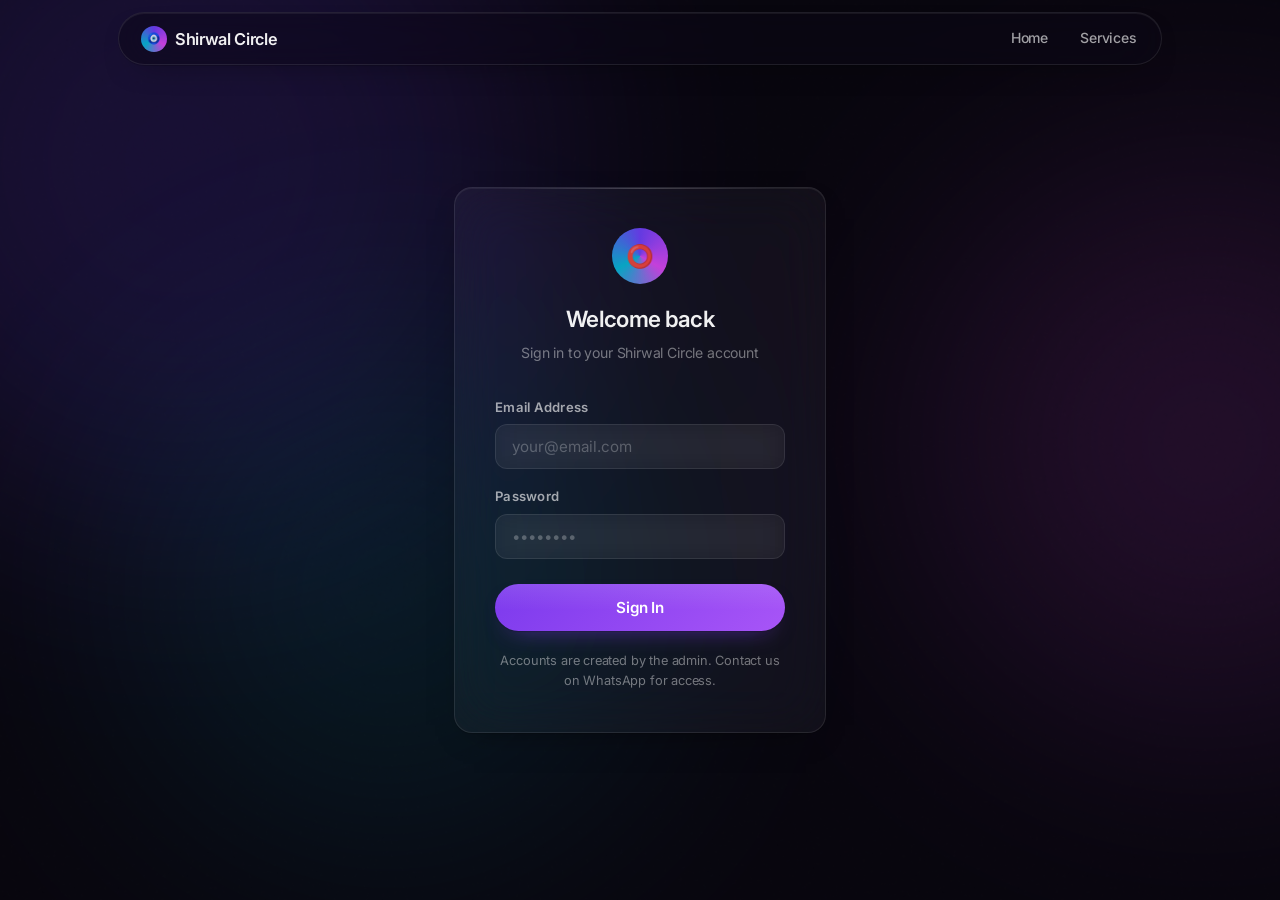
==== commit e131575d: "Add typewriter hero, Apple-style motion, mobile nav and responsive optimisation Co-authored-by: aren" ====
--- a/account.html
+++ b/account.html
@@ -2,12 +2,16 @@
 <html lang="en">
 <head>
   <meta charset="UTF-8">
-  <meta name="viewport" content="width=device-width, initial-scale=1.0">
+  <meta name="viewport" content="width=device-width, initial-scale=1.0, viewport-fit=cover">
   <title>My Account — Shirwal Circle</title>
   <link rel="icon" href="data:image/svg+xml,<svg xmlns='http://www.w3.org/2000/svg' viewBox='0 0 100 100'><text y='.9em' font-size='90'>⭕</text></svg>">
   <link rel="preconnect" href="https://fonts.googleapis.com">
   <link rel="preconnect" href="https://fonts.gstatic.com" crossorigin>
   <link href="https://fonts.googleapis.com/css2?family=Inter:wght@300;400;500;600;700;800&display=swap" rel="stylesheet">
+  <meta name="theme-color" content="#08060e">
+  <meta name="color-scheme" content="dark">
+  <meta name="apple-mobile-web-app-capable" content="yes">
+  <meta name="apple-mobile-web-app-status-bar-style" content="black-translucent">
   <link rel="stylesheet" href="css/style.css">
 </head>
 <body data-requires-auth="true">
@@ -21,8 +25,9 @@
   <nav class="navbar">
     <div class="container">
       <div class="navbar-inner">
-        <a class="brand" href="index.html"><div class="brand-icon">⭕</div> Shirwal Circle</a>
-        <div class="nav-links">
+        <a class="brand" href="index.html"><div class="brand-icon">🧿</div> Shirwal Circle</a>
+        <button class="nav-toggle" data-nav-toggle aria-label="Menu" aria-expanded="false" aria-controls="navLinks"><span></span></button>
+        <div class="nav-links" id="navLinks">
           <a href="index.html">Home</a>
           <a href="vendors.html">Services</a>
           <a href="account.html" class="active" data-auth="logged-in">Account</a>
--- a/css/style.css
+++ b/css/style.css
@@ -42,6 +42,10 @@
   --shadow-sm: 0 1px 1px rgba(0,0,0,0.15), 0 8px 20px -16px rgba(0,0,0,0.6);
   --hairline:  inset 0 1px 0 rgba(255,255,255,0.06);
   --ease:      cubic-bezier(0.22, 1, 0.36, 1);
+  /* Apple-style motion curves */
+  --spring:    cubic-bezier(0.34, 1.4, 0.5, 1);
+  --ease-out:  cubic-bezier(0.16, 1, 0.3, 1);
+  --nav-h:     64px;
   --container: 1080px;
 }
 
@@ -49,7 +53,8 @@
 html { scroll-behavior: smooth; }
 
 body {
-  font-family: 'Inter', -apple-system, BlinkMacSystemFont, sans-serif;
+  font-family: -apple-system, BlinkMacSystemFont, 'SF Pro Display', 'SF Pro Text',
+               'Inter', 'Segoe UI', Roboto, Helvetica, Arial, sans-serif;
   background: #08060e;
   color: var(--text);
   letter-spacing: -0.011em;
@@ -716,3 +721,393 @@
 @media (prefers-reduced-motion: reduce) {
   .js-reveal .reveal { opacity: 1 !important; transform: none !important; }
 }
+.btn-tint {
+  background: rgba(167,139,250,0.12);
+  border: 1px solid rgba(167,139,250,0.24);
+  color: #cbb6ff;
+  backdrop-filter: var(--blur-sm);
+  -webkit-backdrop-filter: var(--blur-sm);
+}
+.btn-tint:hover { background: rgba(167,139,250,0.18); border-color: rgba(167,139,250,0.38); color: #e2d6ff; transform: translateY(-1px); }
+
+/* ============================================================
+   TYPEWRITER
+   ============================================================ */
+.type-wrap {
+  display: block;
+  min-height: 1.06em;      /* reserve line box so layout never jumps */
+}
+.type-text {
+  background: linear-gradient(100deg, var(--purple) 0%, var(--pink) 100%);
+  -webkit-background-clip: text;
+  background-clip: text;
+  -webkit-text-fill-color: transparent;
+  font-weight: 500;
+}
+.type-caret {
+  display: inline-block;
+  width: 3px;
+  height: 0.82em;
+  margin-left: 0.06em;
+  border-radius: 2px;
+  background: linear-gradient(180deg, var(--purple), var(--pink));
+  vertical-align: -0.06em;
+  animation: caretBlink 1.05s steps(1) infinite;
+  box-shadow: 0 0 12px rgba(167,139,250,0.55);
+}
+.type-caret.is-typing { animation: none; opacity: 1; }
+@keyframes caretBlink { 0%,49%{opacity:1} 50%,100%{opacity:0} }
+
+/* Screen-reader gets the full phrase list, not the animation */
+.sr-only {
+  position: absolute; width: 1px; height: 1px;
+  padding: 0; margin: -1px; overflow: hidden;
+  clip: rect(0 0 0 0); white-space: nowrap; border: 0;
+}
+
+/* ============================================================
+   LIVELINESS
+   ============================================================ */
+/* Sheen sweep across glass cards on hover */
+.glass::after {
+  content: '';
+  position: absolute;
+  top: 0; bottom: 0;
+  left: -60%;
+  width: 45%;
+  background: linear-gradient(100deg, transparent, rgba(255,255,255,0.06), transparent);
+  transform: skewX(-18deg);
+  opacity: 0;
+  pointer-events: none;
+  transition: opacity 0.3s var(--ease);
+}
+.glass:hover::after { opacity: 1; animation: sheen 0.9s var(--ease-out); }
+@keyframes sheen { from { left: -60%; } to { left: 115%; } }
+
+/* Pointer-follow highlight (JS sets --mx/--my) */
+.glass { --mx: 50%; --my: 50%; }
+.glass-spot::before {
+  background:
+    radial-gradient(220px circle at var(--mx) var(--my), rgba(255,255,255,0.10), transparent 65%),
+    linear-gradient(90deg, transparent, rgba(255,255,255,0.16), transparent) top/100% 1px no-repeat;
+  inset: 0;
+  left: 0; right: 0; top: 0; bottom: 0;
+  height: auto;
+  opacity: 0;
+  transition: opacity 0.35s var(--ease);
+}
+.glass-spot:hover::before { opacity: 1; }
+
+/* Press feedback — Apple-ish squish */
+.btn:active { transform: scale(0.965) translateY(0); transition-duration: 0.08s; }
+.glass:active { transform: translateY(-1px) scale(0.995); transition-duration: 0.1s; }
+.cat-card:active, .platform-card:active { transform: scale(0.98); }
+
+/* Floating idle motion on hero satellites */
+.sat-circle { animation: satFloat 7s ease-in-out infinite; will-change: transform; }
+.sat-1 { animation-delay: -0.4s; }
+.sat-2 { animation-delay: -2.1s; animation-duration: 8.5s; }
+.sat-3 { animation-delay: -3.7s; animation-duration: 6.5s; }
+.sat-4 { animation-delay: -5.2s; animation-duration: 9s; }
+@keyframes satFloat {
+  0%,100% { transform: translateY(0) }
+  50%     { transform: translateY(-11px) }
+}
+.sat-circle:hover { transform: scale(1.12); transition: transform 0.35s var(--spring); }
+
+/* Center mark breathes */
+.circle-center { animation: breathe 6s ease-in-out infinite; }
+@keyframes breathe {
+  0%,100% { transform: scale(1) }
+  50%     { transform: scale(1.025) }
+}
+
+/* Nav underline grow */
+.nav-links a { position: relative; }
+.nav-links a.active::after {
+  content: '';
+  position: absolute;
+  left: 50%; bottom: 3px;
+  width: 14px; height: 2px;
+  border-radius: 2px;
+  transform: translateX(-50%);
+  background: linear-gradient(90deg, var(--purple), var(--pink));
+  animation: navPop 0.45s var(--spring);
+}
+@keyframes navPop { from { width: 0; opacity: 0 } to { width: 14px; opacity: 1 } }
+
+/* Brand mark spins gently on hover */
+.brand-icon { transition: transform 0.6s var(--spring); }
+.brand:hover .brand-icon { transform: rotate(180deg) scale(1.08); }
+
+/* Icon lift inside cards */
+.svc-icon { transition: background 0.35s var(--ease), border-color 0.35s var(--ease), transform 0.4s var(--spring); }
+.glass:hover .svc-icon { transform: translateY(-3px) scale(1.06); }
+
+/* Jump chips */
+.jump-chip:active { transform: scale(0.94); }
+.jump-chip { transition: all 0.25s var(--ease); }
+
+/* Eyebrow dot gets a halo ping */
+.hero-eyebrow .dot { position: relative; }
+.hero-eyebrow .dot::after {
+  content: '';
+  position: absolute; inset: -4px;
+  border-radius: 50%;
+  border: 1px solid var(--purple);
+  animation: ping 2.4s var(--ease-out) infinite;
+}
+@keyframes ping {
+  0%   { transform: scale(0.6); opacity: 0.9 }
+  100% { transform: scale(2.1); opacity: 0 }
+}
+
+/* Scroll cue under hero */
+.scroll-cue {
+  display: flex; flex-direction: column; align-items: center; gap: 0.4rem;
+  margin-top: 3rem;
+  color: var(--text-4);
+  font-size: 0.7rem;
+  letter-spacing: 0.14em;
+  text-transform: uppercase;
+}
+.scroll-cue .rail {
+  width: 22px; height: 34px;
+  border: 1px solid var(--glass-border-strong);
+  border-radius: 12px;
+  position: relative;
+}
+.scroll-cue .rail::after {
+  content: '';
+  position: absolute;
+  top: 6px; left: 50%;
+  width: 3px; height: 6px;
+  margin-left: -1.5px;
+  border-radius: 2px;
+  background: var(--purple);
+  animation: wheel 1.9s var(--ease-out) infinite;
+}
+@keyframes wheel {
+  0%   { transform: translateY(0);    opacity: 0 }
+  25%  { opacity: 1 }
+  75%  { transform: translateY(13px); opacity: 0 }
+  100% { opacity: 0 }
+}
+
+/* ============================================================
+   MOBILE NAV
+   ============================================================ */
+.nav-toggle {
+  display: none;
+  width: 40px; height: 40px;
+  border: 1px solid var(--glass-border);
+  background: var(--glass-bg);
+  border-radius: 50%;
+  cursor: pointer;
+  position: relative;
+  flex-shrink: 0;
+  -webkit-tap-highlight-color: transparent;
+  transition: background 0.3s var(--ease), transform 0.3s var(--spring);
+}
+.nav-toggle:active { transform: scale(0.92); }
+.nav-toggle span,
+.nav-toggle span::before,
+.nav-toggle span::after {
+  position: absolute;
+  left: 50%;
+  width: 16px; height: 1.5px;
+  margin-left: -8px;
+  border-radius: 2px;
+  background: var(--text);
+  transition: transform 0.4s var(--spring), opacity 0.2s linear, top 0.3s var(--ease);
+}
+.nav-toggle span { top: 50%; margin-top: -0.75px; }
+.nav-toggle span::before { content: ''; left: 0; margin-left: 0; top: -5px; }
+.nav-toggle span::after  { content: ''; left: 0; margin-left: 0; top:  5px; }
+.nav-toggle[aria-expanded="true"] span { background: transparent; }
+.nav-toggle[aria-expanded="true"] span::before { top: 0; transform: rotate(45deg); }
+.nav-toggle[aria-expanded="true"] span::after  { top: 0; transform: rotate(-45deg); }
+
+@media (max-width: 780px) {
+  .navbar { padding: 0.6rem 0; }
+  .navbar .container { padding: 0 1rem; }
+  .navbar-inner { padding: 0.45rem 0.5rem 0.45rem 1.1rem; }
+  .nav-toggle { display: block; }
+
+  .nav-links {
+    position: absolute;
+    top: calc(100% + 0.5rem);
+    left: 0; right: 0;
+    flex-direction: column;
+    align-items: stretch;
+    gap: 0.15rem;
+    padding: 0.5rem;
+    background: rgba(14,10,22,0.82);
+    backdrop-filter: var(--blur);
+    -webkit-backdrop-filter: var(--blur);
+    border: 1px solid var(--glass-border);
+    border-radius: 18px;
+    box-shadow: var(--shadow), var(--hairline);
+    /* closed state */
+    opacity: 0;
+    visibility: hidden;
+    transform: translateY(-8px) scale(0.98);
+    transform-origin: top center;
+    transition: opacity 0.28s var(--ease), transform 0.34s var(--spring), visibility 0.28s;
+  }
+  .navbar-inner { position: relative; }
+  .nav-links.open { opacity: 1; visibility: visible; transform: translateY(0) scale(1); }
+
+  .nav-links a, .nav-links button {
+    padding: 0.8rem 1rem;
+    border-radius: 12px;
+    font-size: 0.95rem;
+    text-align: left;
+    width: 100%;
+    opacity: 0;
+    transform: translateY(-6px);
+  }
+  .nav-links.open a, .nav-links.open button {
+    opacity: 1; transform: none;
+    transition: opacity 0.3s var(--ease), transform 0.3s var(--ease);
+  }
+  .nav-links.open > *:nth-child(1) { transition-delay: 0.04s }
+  .nav-links.open > *:nth-child(2) { transition-delay: 0.08s }
+  .nav-links.open > *:nth-child(3) { transition-delay: 0.12s }
+  .nav-links.open > *:nth-child(4) { transition-delay: 0.16s }
+  .nav-links.open > *:nth-child(5) { transition-delay: 0.20s }
+  .nav-links a.active::after { display: none; }
+  .nav-links a.active { background: var(--glass-bg-strong); }
+}
+
+/* ============================================================
+   MOBILE LAYOUT
+   ============================================================ */
+@media (max-width: 780px) {
+  .container { padding: 0 1.15rem; }
+
+  .hero { min-height: auto; padding: 2.5rem 0 3.5rem; }
+  .hero h1 { font-size: clamp(2.1rem, 9vw, 2.9rem); }
+  .hero p  { font-size: 0.98rem; margin-bottom: 1.85rem; max-width: none; }
+  .hero-cta { gap: 0.6rem; }
+  .hero-cta .btn { flex: 1 1 auto; min-width: 0; }
+  .hero-eyebrow { font-size: 0.72rem; margin-bottom: 1.25rem; }
+
+  /* Shrink the circle composition so it never overflows */
+  .hero-visual { order: -1; }
+  .circle-stack { width: min(74vw, 280px); height: min(74vw, 280px); }
+  .circle-center { inset: 24%; font-size: 1.8rem; }
+  .circle-stack .ring-mid { inset: 8%; }
+  .circle-stack .ring-inner { inset: 18%; }
+  .sat-1 { width: 46px; height: 46px; }
+  .sat-2 { width: 40px; height: 40px; }
+  .sat-3 { width: 43px; height: 43px; }
+  .sat-4 { width: 38px; height: 38px; }
+  .sat-circle { font-size: 1.05rem; }
+
+  .section-title { font-size: clamp(1.5rem, 6.2vw, 1.95rem); }
+  .section-sub { font-size: 0.92rem; margin-bottom: 2rem; }
+
+  .cat-grid, .vendor-grid, .how-grid, .platform-grid { gap: 0.85rem; }
+  .card-pad { padding: 1.25rem; }
+  .cat-card { padding: 1.35rem 0.75rem; }
+  .cat-card .cat-orb { width: 42px; height: 42px; font-size: 1.1rem; margin-bottom: 0.7rem; }
+  .cat-card h3 { font-size: 0.85rem; }
+  .cat-card p { font-size: 0.72rem; }
+  .how-card { padding: 1.4rem 1.25rem; }
+
+  /* Scrollable chip rail instead of a wrapping pile */
+  .jump-panel {
+    flex-wrap: nowrap;
+    overflow-x: auto;
+    scroll-snap-type: x proximity;
+    -webkit-overflow-scrolling: touch;
+    scrollbar-width: none;
+    padding: 0.75rem 0.9rem;
+  }
+  .jump-panel::-webkit-scrollbar { display: none; }
+  .jump-chip { flex: 0 0 auto; scroll-snap-align: start; }
+
+  .footer-inner { gap: 2rem; }
+  .footer-brand p { max-width: none; }
+  .scroll-cue { display: none; }
+
+  /* Modal becomes a bottom sheet */
+  .service-modal { align-items: flex-end; padding: 0; }
+  .service-popup {
+    max-width: none;
+    border-radius: 24px 24px 0 0;
+    padding: 1.6rem 1.35rem calc(1.6rem + env(safe-area-inset-bottom));
+    animation: sheetUp 0.42s var(--ease-out);
+  }
+  @keyframes sheetUp {
+    from { transform: translateY(100%); opacity: 0.6 }
+    to   { transform: translateY(0);    opacity: 1 }
+  }
+  /* Grab handle — overrides the .glass sheen pseudo-element */
+  .service-popup::after {
+    content: '';
+    position: absolute;
+    top: 8px; left: 50%; right: auto; bottom: auto;
+    width: 36px; height: 4px;
+    margin-left: -18px;
+    border-radius: 3px;
+    background: rgba(255,255,255,0.22);
+    transform: none;
+    opacity: 1;
+    animation: none !important;
+  }
+  .popup-actions .btn { flex: 1 1 100%; }
+}
+
+@media (max-width: 400px) {
+  .cat-grid { grid-template-columns: 1fr 1fr; }
+  .brand { font-size: 0.94rem; }
+  .hero-cta { flex-direction: column; align-items: stretch; }
+}
+
+/* Comfortable tap targets + no iOS zoom on focus */
+@media (hover: none) and (pointer: coarse) {
+  .btn { min-height: 44px; padding: 0.75rem 1.4rem; }
+  .btn-sm { min-height: 40px; }
+  .nav-links a, .nav-links button { min-height: 44px; display: flex; align-items: center; }
+  .glass-input { font-size: 16px; }   /* prevents iOS auto-zoom */
+  .footer-links a, .social-chip { padding-top: 0.5rem; padding-bottom: 0.5rem; }
+  /* Hover-only flourishes off on touch */
+  .glass:hover { transform: none; }
+  .glass:hover::after { animation: none; opacity: 0; }
+  .glass:hover .svc-icon { transform: none; }
+}
+
+/* Respect notches / home indicator */
+body { padding-bottom: env(safe-area-inset-bottom); }
+.navbar .container { padding-left: max(1.15rem, env(safe-area-inset-left)); padding-right: max(1.15rem, env(safe-area-inset-right)); }
+.toast { bottom: calc(2rem + env(safe-area-inset-bottom)); max-width: calc(100vw - 2.5rem); white-space: normal; text-align: center; }
+
+/* Heavy blur is expensive on low-end phones — lighten it */
+@media (max-width: 780px) {
+  :root { --blur: blur(18px) saturate(135%); --blur-sm: blur(10px) saturate(125%); }
+  .orb { filter: blur(90px); }
+  .orb-2, .orb-4 { display: none; }
+}
+
+/* Reduced motion: kill the new liveliness too */
+@media (prefers-reduced-motion: reduce) {
+  .sat-circle, .circle-center, .hero-eyebrow .dot::after,
+  .scroll-cue .rail::after, .type-caret { animation: none !important; }
+  .glass:hover::after { animation: none; opacity: 0; }
+}
+
+/* Navbar condenses once the page scrolls */
+.navbar-inner { transition: background 0.35s var(--ease), border-color 0.35s var(--ease), box-shadow 0.35s var(--ease); }
+.navbar.scrolled .navbar-inner {
+  background: rgba(12,9,20,0.74);
+  border-color: var(--glass-border-strong);
+  box-shadow: 0 1px 1px rgba(0,0,0,0.25), 0 18px 40px -28px rgba(0,0,0,0.9), var(--hairline);
+}
+
+/* Modal is not a hoverable card */
+.service-popup:hover { transform: none; }
+.service-popup:hover::after { animation: none; }
+.service-popup::after { display: none; }
+@media (max-width: 780px) { .service-popup::after { display: block; } }
